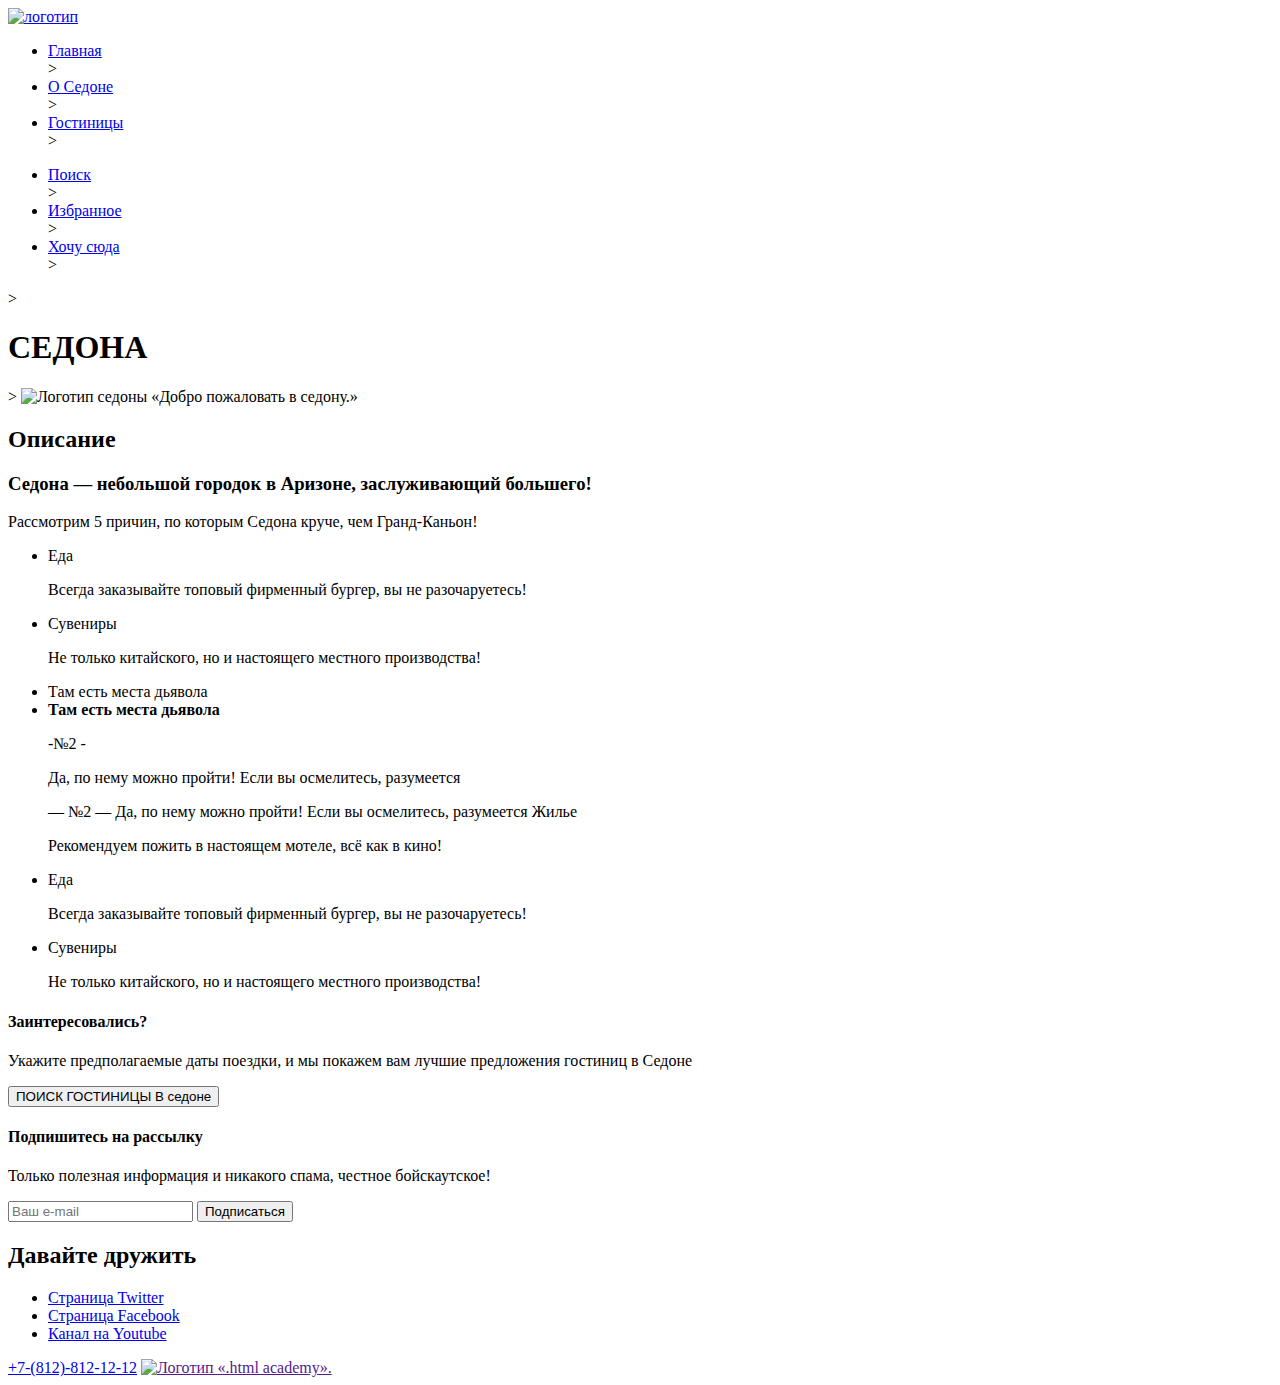
==== index.html @ 368ca67a "Update index.html" ====
<!DOCTYPE html>
<html lang="ru">

<head>
  <meta charset="utf-8">
  <title>HTML Academy: Седона</title>
</head>
<body>
  <header class="page-header">
    <a class="page-title" href="#">
      <img class="page-img" src="#" alt="логотип">
    </a>
    <nav class="navigation">
      <ul class="navigation-list">
        <li class="navigation-item">
          <a class="navigation-link" href="main.html">Главная</a>
        </li>>
        <li class="navigation-item">
          <a class="navigation-link" href="about.html">О Седоне</a>
        </li>>
        <li class="navigation-item">
          <a class="navigation-link" href="hotels.html">Гостиницы</a>
        </li>>
      </ul>
      <ul class="navigation-list navigation-user">
        <li class="navigation-item">
          <a class="navigation-link" href="#">
            <span class="visually-hidden">Поиск</span>
          </a>
        </li>>
        <li class="navigation-item">
          <a class="navigation-link" href="#">
            <span class="visually-hidden">Избранное</span>
            <span class="navigation-counter"></span>
          </a>
        </li>>
        <li class="navigation-item">
          <a class="navigation-link" href="#">Хочу сюда</a>
        </li>>
      </ul>
    </nav>
  </header>>
  <main class="main-index">
    <h1 class=visually-hiden>СЕДОНА</h1>>
    <img class="logo" src="#" alt="Логотип седоны «Добро пожаловать в седону.»">
    <section class="welcome">
      <h2 class="visually-hiden">Описание</h2>
      <h3 class="welcome-title">Седона — небольшой городок в Аризоне,
        заслуживающий большего!</h3>
      <p class="welcome-description">Рассмотрим 5 причин, по которым Седона круче, чем Гранд-Каньон!</p>
    </section>
    <ul class="services-list">
      <li class="services-item">
        <span class="services-name">Еда</span>
        <p class="services-price">Всегда заказывайте
          топовый фирменный бургер, вы не разочаруетесь!</p>
      </li>
      <li class="services-item">
        <span class="services-name">Сувениры</span>
        <p class="services-price">Не только китайского,
          но и настоящего местного производства!</p>
      </li>
      <li class="service-item">Там есть места дьявола
      </li>
      <li class="services-item">
        <div class="service-item-description">
          <b class="services-item-description">Там есть места дьявола</b>
          <p class="service-item-title">-№2 -</p>
          <p class="service-item-title">
            Да, по нему можно пройти! Если вы осмелитесь, разумеется
          </p>
        </div>
        <div class="services-item-image"></div>
        <span class="service-name">— №2 —</span>
        <span class="service-name">Да, по нему можно пройти! Если вы осмелитесь, разумеется
        </span>
        <span class="services-name">Жилье</span>
        <p class="services-price">Рекомендуем пожить
          в настоящем мотеле,
          всё как в кино!</p>
      </li>
      <li class="services-item">
        <span class="services-name">Еда</span>
        <p class="services-price">Всегда заказывайте
          топовый фирменный бургер, вы не разочаруетесь!</p>
      </li>
      <li class="services-item">
        <span class="services-name">Сувениры</span>
        <p class="services-price">Не только китайского,
          но и настоящего местного производства!</p>
      </li>
    </ul>
    <section class="search">
      <h4 class="search-title">Заинтересовались?</h4>
      <p class="search-date">Укажите предполагаемые даты поездки,
        и мы покажем вам лучшие предложения гостиниц в Седоне
        </p>
        <input class="search-button" type="button" value="ПОИСК ГОСТИНИЦЫ В седоне">
    </section>
  </main>
  <footer class="page-footer">
    <section class="mailing">
      <h4 class="mailing-title">Подпишитесь на рассылку</h4>
      <p class="mailing-info">Только полезная информация и никакого спама,
        честное бойскаутское!</p>
        <form class="mailing-subscribe">
          <input class="mailing-input" type="email" name="email" placeholder="Ваш e-mail">
          <input class="mailing-button" type="button" name="subcsribe" value="Подписаться">
        </form>
    </section>
    <section class="footer-social">
      <h2 class="page-footer-title">Давайте дружить</h2>
      <ul class="footer-social-list">
        <li class="footer-social-item">
          <a class="button" href="https://twitter.com/htmlacademy_ru">
            <span class="visually-hidden">Страница Twitter</span>
          </a>
        </li>
        <li class="footer-social-item">
          <a class="button" href="https://www.facebook.com/htmlacademy">
            <span class="visually-hidden">Страница Facebook</span>
          </a>
        </li>
        <li class="footer-social-item">
          <a class="button" href="https://www.youtube.com/c/HTMLAcademyRUS">
            <span class="visually-hidden">Канал на Youtube</span>
          </a>
        </li>
      </ul>
    </section>
    <a class="contacts-phone" href="tel:+7-s(812)-812-12-12">+7-(812)-812-12-12</a>
    <a href=""><img class="footer-contacts-logo" src="" alt="Логотип «.html academy»."></a>
  </footer>

</body>

</html>
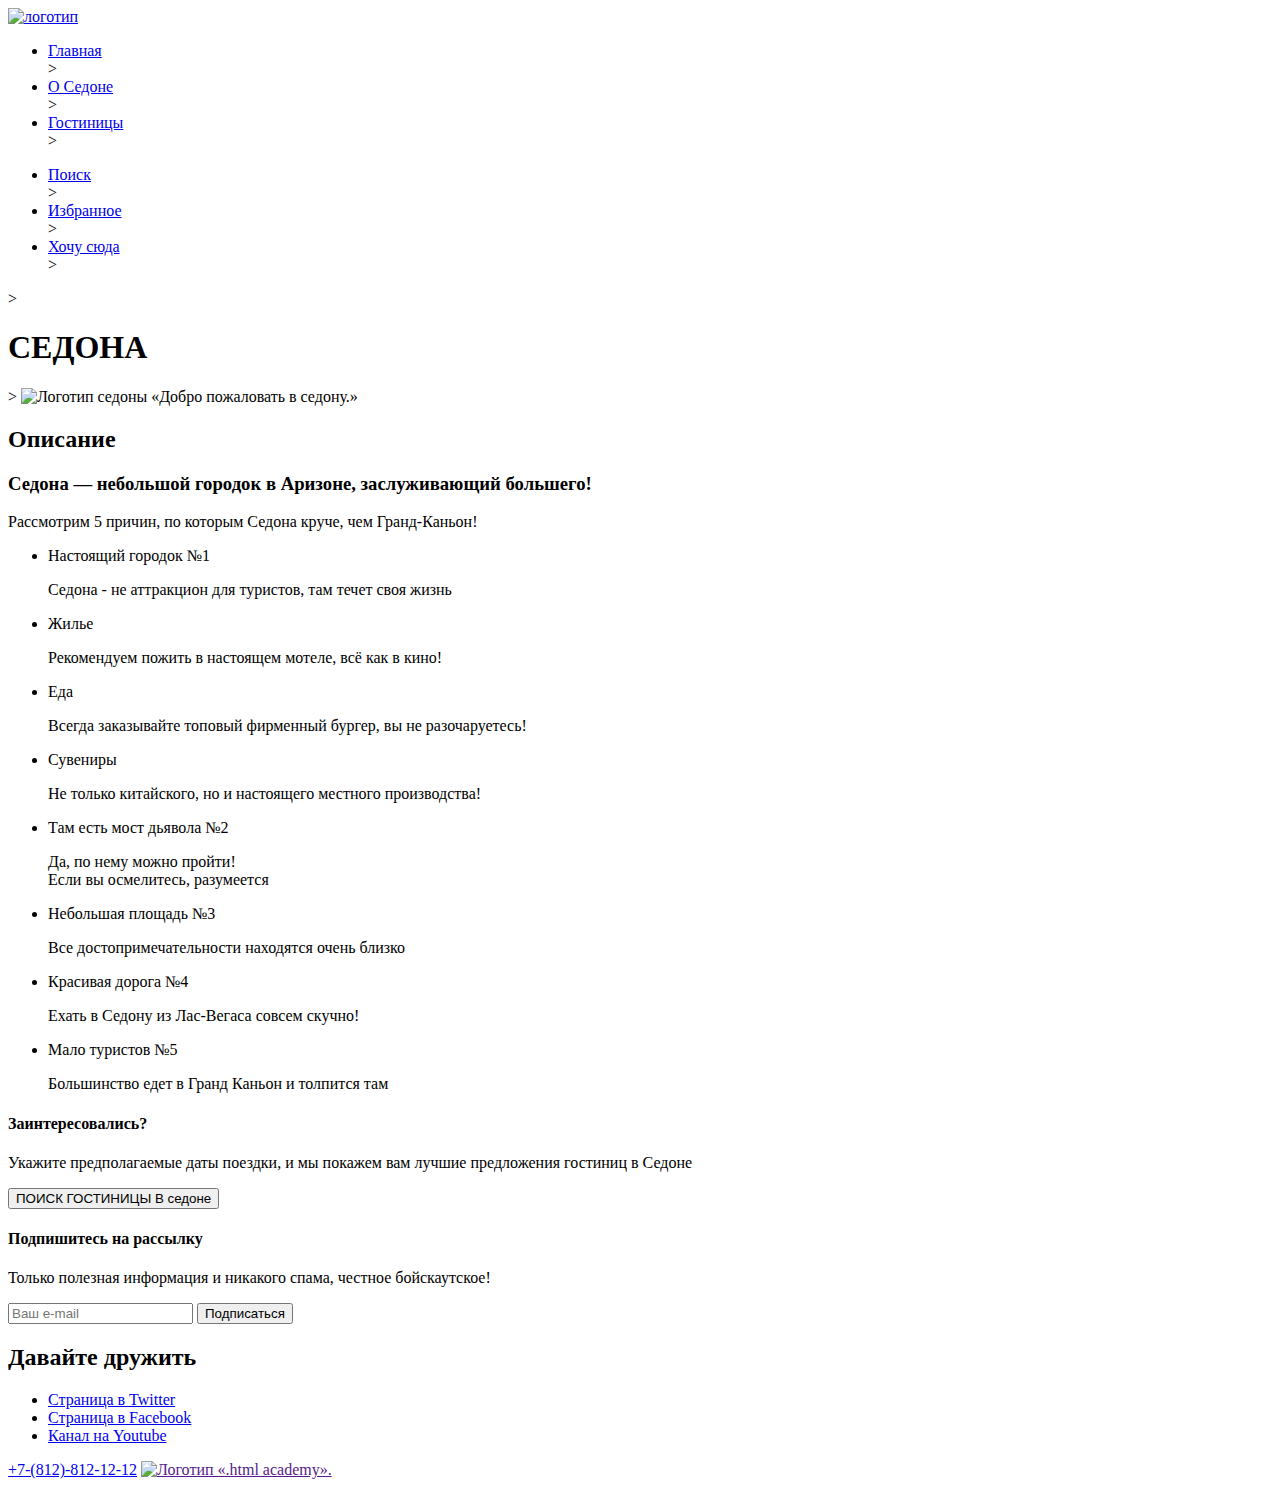
==== commit 9c6f34c9: "Update index.html" ====
--- a/index.html
+++ b/index.html
@@ -5,6 +5,7 @@
   <meta charset="utf-8">
   <title>HTML Academy: Седона</title>
 </head>
+
 <body>
   <header class="page-header">
     <a class="page-title" href="#">
@@ -51,74 +52,100 @@
     </section>
     <ul class="services-list">
       <li class="services-item">
-        <span class="services-name">Еда</span>
-        <p class="services-price">Всегда заказывайте
-          топовый фирменный бургер, вы не разочаруетесь!</p>
+        <!-- контейнер с текстовой информацией -->
+        <div class="services-item-content">
+          <span class="services-item-name">Настоящий городок</span>
+          <span class="services-item-number">№1</span>
+          <p class="services-item-description">
+            Седона - не аттракцион для туристов, там течет своя жизнь
+          </p>
+        </div>
+        <!-- контейнер, где будет картинка бэкграундом через CSS -->
+        <div class="services-item-image"></div>
       </li>
       <li class="services-item">
-        <span class="services-name">Сувениры</span>
-        <p class="services-price">Не только китайского,
-          но и настоящего местного производства!</p>
-      </li>
-      <li class="service-item">Там есть места дьявола
+        <span class="services-item-name">Жилье</span>
+        <p class="services-item-description">
+          Рекомендуем пожить в настоящем мотеле, всё как в кино!
+        </p>
       </li>
       <li class="services-item">
-        <div class="service-item-description">
-          <b class="services-item-description">Там есть места дьявола</b>
-          <p class="service-item-title">-№2 -</p>
-          <p class="service-item-title">
-            Да, по нему можно пройти! Если вы осмелитесь, разумеется
+        <span class="services-item-name">Еда</span>
+        <p class="services-item-description">
+          Всегда заказывайте топовый фирменный бургер, вы не разочаруетесь!
+        </p>
+      </li>
+      <li class="services-item">
+        <span class="services-item-name">Сувениры</span>
+        <p class="services-item-description">
+          Не только китайского, но и настоящего местного производства!
+        </p>
+      </li>
+      <li class="service-item">
+        <!-- контейнер с текстовой информацией -->
+        <div class="services-item-content">
+          <span class="services-item-name">Там есть мост дьявола</span>
+          <span class="services-item-number">№2</span>
+          <p class="services-item-description">
+            Да, по нему можно пройти!
+            <br />
+            Если вы осмелитесь, разумеется
           </p>
         </div>
+        <!-- контейнер, где будет картинка бэкграундом через CSS -->
         <div class="services-item-image"></div>
-        <span class="service-name">— №2 —</span>
-        <span class="service-name">Да, по нему можно пройти! Если вы осмелитесь, разумеется
-        </span>
-        <span class="services-name">Жилье</span>
-        <p class="services-price">Рекомендуем пожить
-          в настоящем мотеле,
-          всё как в кино!</p>
       </li>
       <li class="services-item">
-        <span class="services-name">Еда</span>
-        <p class="services-price">Всегда заказывайте
-          топовый фирменный бургер, вы не разочаруетесь!</p>
+        <span class="services-item-name">Небольшая площадь</span>
+        <span class="services-item-number">№3</span>
+        <p class="services-item-description">
+          Все достопримечательности находятся очень близко
+        </p>
       </li>
       <li class="services-item">
-        <span class="services-name">Сувениры</span>
-        <p class="services-price">Не только китайского,
-          но и настоящего местного производства!</p>
+        <span class="services-item-name">Красивая дорога</span>
+        <span class="services-item-number">№4</span>
+        <p class="services-item-description">
+          Ехать в Седону из Лас-Вегаса совсем скучно!
+        </p>
+      </li>
+      <li class="services-item">
+        <span class="services-item-name">Мало туристов</span>
+        <span class="services-item-number">№5</span>
+        <p class="services-item-description">
+          Большинство едет в Гранд Каньон и толпится там
+        </p>
       </li>
     </ul>
     <section class="search">
       <h4 class="search-title">Заинтересовались?</h4>
-      <p class="search-date">Укажите предполагаемые даты поездки,
+      <p class="search-discription">Укажите предполагаемые даты поездки,
         и мы покажем вам лучшие предложения гостиниц в Седоне
-        </p>
-        <input class="search-button" type="button" value="ПОИСК ГОСТИНИЦЫ В седоне">
+      </p>
+      <input class="search-button" type="button" value="ПОИСК ГОСТИНИЦЫ В седоне">
     </section>
   </main>
   <footer class="page-footer">
     <section class="mailing">
       <h4 class="mailing-title">Подпишитесь на рассылку</h4>
-      <p class="mailing-info">Только полезная информация и никакого спама,
+      <p class="mailing-discription">Только полезная информация и никакого спама,
         честное бойскаутское!</p>
-        <form class="mailing-subscribe">
-          <input class="mailing-input" type="email" name="email" placeholder="Ваш e-mail">
-          <input class="mailing-button" type="button" name="subcsribe" value="Подписаться">
-        </form>
+      <form class="mailing-subscribe">
+        <input class="mailing-input" type="email" name="email" placeholder="Ваш e-mail">
+        <input class="mailing-button" type="button" name="subcsribe" value="Подписаться">
+      </form>
     </section>
     <section class="footer-social">
-      <h2 class="page-footer-title">Давайте дружить</h2>
+      <h2 class="footer-social-title">Давайте дружить</h2>
       <ul class="footer-social-list">
         <li class="footer-social-item">
           <a class="button" href="https://twitter.com/htmlacademy_ru">
-            <span class="visually-hidden">Страница Twitter</span>
+            <span class="visually-hidden">Страница в Twitter</span>
           </a>
         </li>
         <li class="footer-social-item">
           <a class="button" href="https://www.facebook.com/htmlacademy">
-            <span class="visually-hidden">Страница Facebook</span>
+            <span class="visually-hidden">Страница в Facebook</span>
           </a>
         </li>
         <li class="footer-social-item">
@@ -127,9 +154,9 @@
           </a>
         </li>
       </ul>
+      <a class="contacts-phone" href="tel:+7-s(812)-812-12-12">+7-(812)-812-12-12</a>
+    <a href=""><img class="footer-contacts-logo" src="" alt="Логотип «.html academy»."></a>
     </section>
-    <a class="contacts-phone" href="tel:+7-s(812)-812-12-12">+7-(812)-812-12-12</a>
-    <a href=""><img class="footer-contacts-logo" src="" alt="Логотип «.html academy»."></a>
   </footer>
 
 </body>
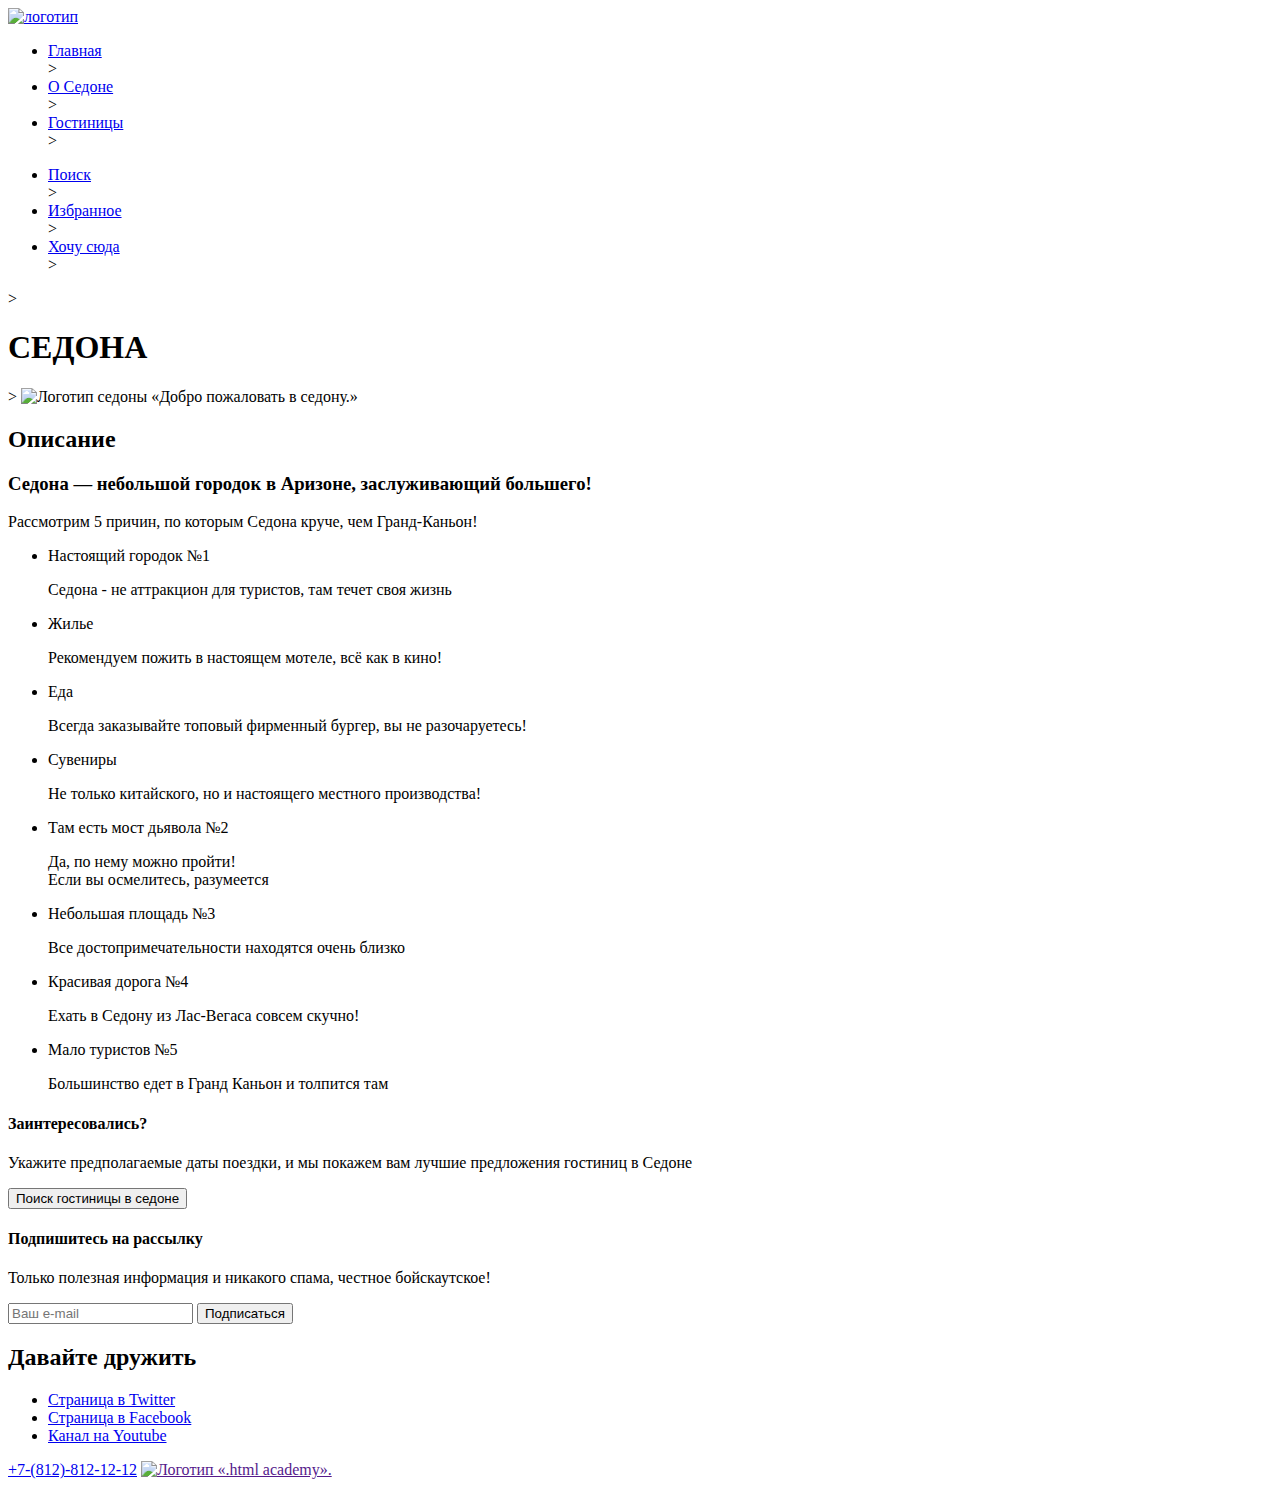
==== commit df9bda1a: "Исправляет крошки" ====
--- a/index.html
+++ b/index.html
@@ -122,7 +122,7 @@
       <p class="search-discription">Укажите предполагаемые даты поездки,
         и мы покажем вам лучшие предложения гостиниц в Седоне
       </p>
-      <input class="search-button" type="button" value="ПОИСК ГОСТИНИЦЫ В седоне">
+      <input class="search-button" type="button" value="Поиск гостиницы в седоне">
     </section>
   </main>
   <footer class="page-footer">
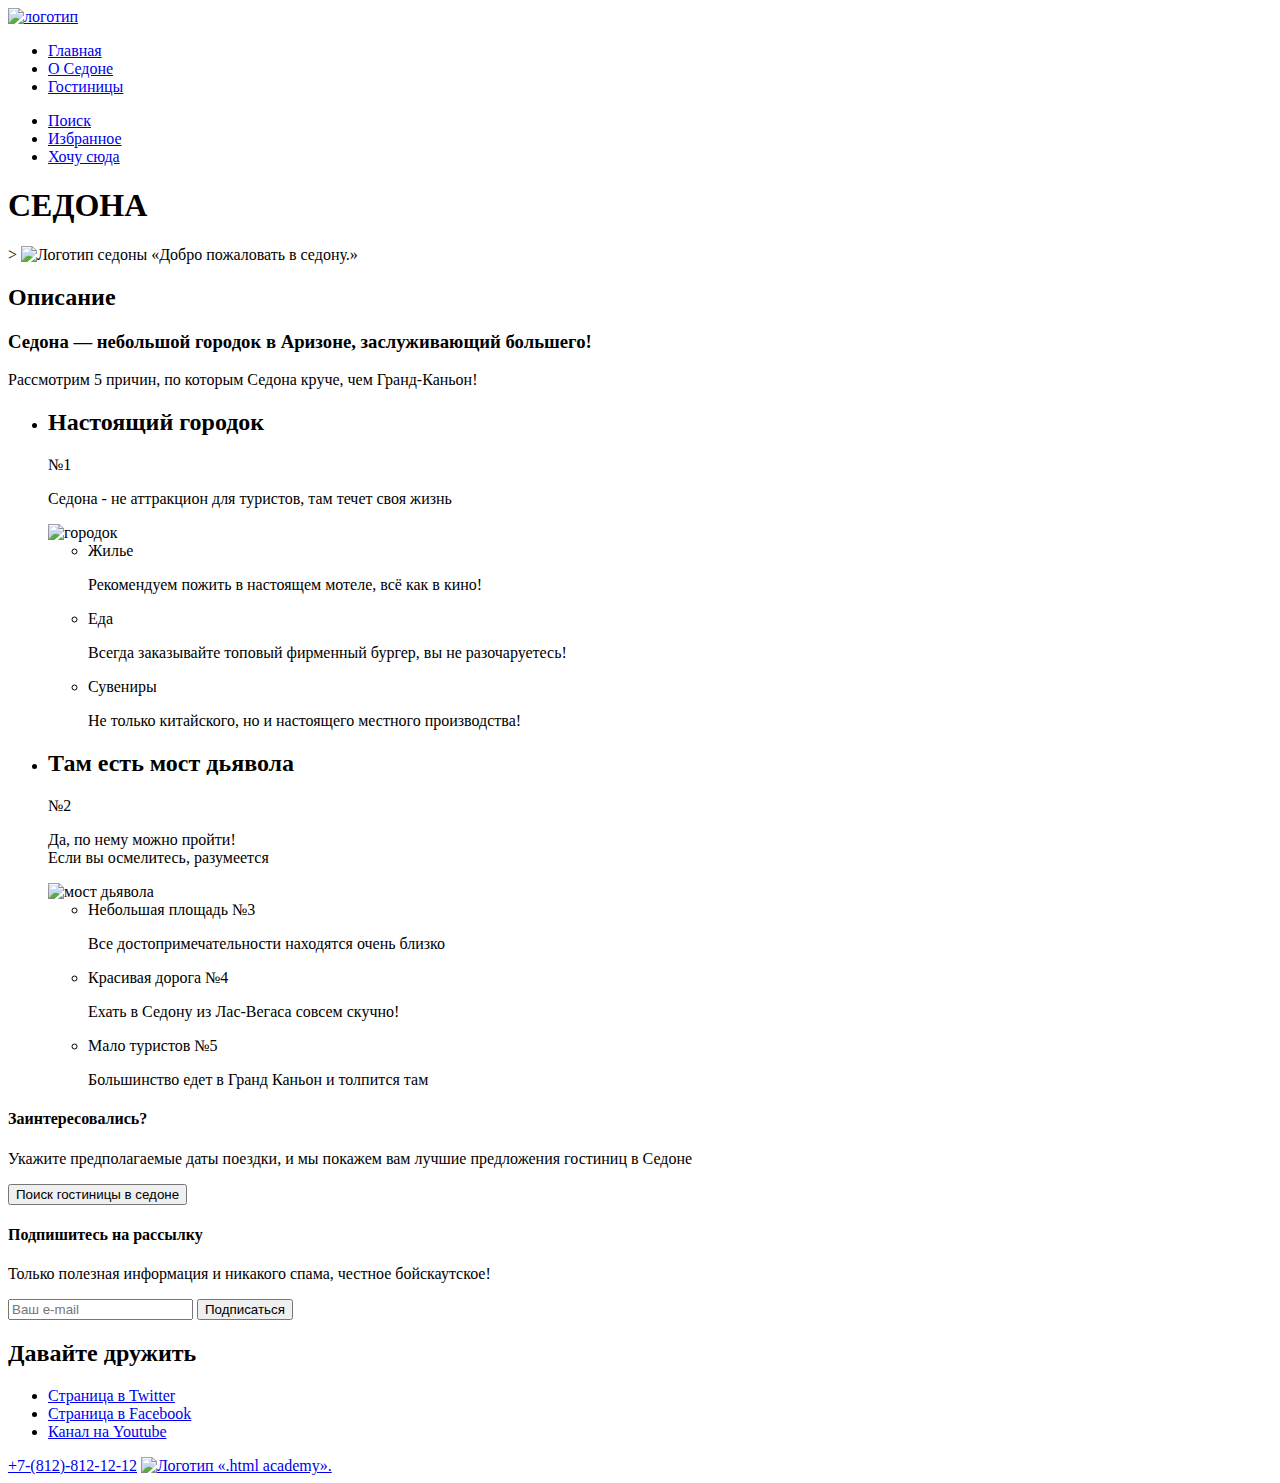
==== commit a56ccde7: "Merge pull request #2 from N04n4m3/master" ====
--- a/index.html
+++ b/index.html
@@ -1,46 +1,44 @@
 <!DOCTYPE html>
 <html lang="ru">
-
 <head>
   <meta charset="utf-8">
   <title>HTML Academy: Седона</title>
 </head>
-
 <body>
   <header class="page-header">
-    <a class="page-title" href="#">
-      <img class="page-img" src="#" alt="логотип">
-    </a>
     <nav class="navigation">
+      <a class="page-logo" href="#">
+        <img class="page-logo-image" src="#" alt="логотип">
+      </a>
       <ul class="navigation-list">
         <li class="navigation-item">
-          <a class="navigation-link" href="main.html">Главная</a>
-        </li>>
+          <a class="navigation-link" href="#">Главная</a>
+        </li>
         <li class="navigation-item">
-          <a class="navigation-link" href="about.html">О Седоне</a>
-        </li>>
+          <a class="navigation-link" href="#">О Седоне</a>
+        </li>
         <li class="navigation-item">
-          <a class="navigation-link" href="hotels.html">Гостиницы</a>
-        </li>>
+          <a class="navigation-link" href="#">Гостиницы</a>
+        </li>
       </ul>
-      <ul class="navigation-list navigation-user">
+      <ul class="navigation-user">
         <li class="navigation-item">
           <a class="navigation-link" href="#">
             <span class="visually-hidden">Поиск</span>
           </a>
-        </li>>
+        </li>
         <li class="navigation-item">
           <a class="navigation-link" href="#">
             <span class="visually-hidden">Избранное</span>
             <span class="navigation-counter"></span>
           </a>
-        </li>>
+        </li>
         <li class="navigation-item">
           <a class="navigation-link" href="#">Хочу сюда</a>
-        </li>>
+        </li>
       </ul>
     </nav>
-  </header>>
+  </header>
   <main class="main-index">
     <h1 class=visually-hiden>СЕДОНА</h1>>
     <img class="logo" src="#" alt="Логотип седоны «Добро пожаловать в седону.»">
@@ -50,71 +48,71 @@
         заслуживающий большего!</h3>
       <p class="welcome-description">Рассмотрим 5 причин, по которым Седона круче, чем Гранд-Каньон!</p>
     </section>
-    <ul class="services-list">
-      <li class="services-item">
-        <!-- контейнер с текстовой информацией -->
-        <div class="services-item-content">
-          <span class="services-item-name">Настоящий городок</span>
-          <span class="services-item-number">№1</span>
-          <p class="services-item-description">
+    <ul class="advantages-list">
+      <li class="advantages-item">
+        <div class="advantages-item-content">
+          <h2 class="advantages-item-name">Настоящий городок</h2>
+          <span class="advantages-item-number">№1</span>
+          <p class="advantages-item-description">
             Седона - не аттракцион для туристов, там течет своя жизнь
           </p>
+          <img class="advantages-image" src="#" alt="городок">
         </div>
-        <!-- контейнер, где будет картинка бэкграундом через CSS -->
-        <div class="services-item-image"></div>
+        <ul class="services-list">
+          <li class="services-item">
+            <span class="services-item-name">Жилье</span>
+            <p class="services-item-description">
+              Рекомендуем пожить в настоящем мотеле, всё как в кино!
+            </p>
+          </li>
+          <li class="services-item">
+            <span class="services-item-name">Еда</span>
+            <p class="services-item-description">
+              Всегда заказывайте топовый фирменный бургер, вы не разочаруетесь!
+            </p>
+          </li>
+          <li class="services-item">
+            <span class="services-item-name">Сувениры</span>
+            <p class="services-item-description">
+              Не только китайского, но и настоящего местного производства!
+            </p>
+          </li>
+        </ul>
       </li>
-      <li class="services-item">
-        <span class="services-item-name">Жилье</span>
-        <p class="services-item-description">
-          Рекомендуем пожить в настоящем мотеле, всё как в кино!
-        </p>
-      </li>
-      <li class="services-item">
-        <span class="services-item-name">Еда</span>
-        <p class="services-item-description">
-          Всегда заказывайте топовый фирменный бургер, вы не разочаруетесь!
-        </p>
-      </li>
-      <li class="services-item">
-        <span class="services-item-name">Сувениры</span>
-        <p class="services-item-description">
-          Не только китайского, но и настоящего местного производства!
-        </p>
-      </li>
-      <li class="service-item">
-        <!-- контейнер с текстовой информацией -->
-        <div class="services-item-content">
-          <span class="services-item-name">Там есть мост дьявола</span>
-          <span class="services-item-number">№2</span>
-          <p class="services-item-description">
+      <li class="advantages-item">
+        <div class="advantages-item-content">
+          <h2 class="advantages-item-name">Там есть мост дьявола</h2>
+          <span class="advantages-item-number">№2</span>
+          <p class="advantages-item-description">
             Да, по нему можно пройти!
             <br />
             Если вы осмелитесь, разумеется
           </p>
+          <img class="advantages-image" src="#" alt="мост дьявола">
         </div>
-        <!-- контейнер, где будет картинка бэкграундом через CSS -->
-        <div class="services-item-image"></div>
-      </li>
-      <li class="services-item">
-        <span class="services-item-name">Небольшая площадь</span>
-        <span class="services-item-number">№3</span>
-        <p class="services-item-description">
-          Все достопримечательности находятся очень близко
-        </p>
-      </li>
-      <li class="services-item">
-        <span class="services-item-name">Красивая дорога</span>
-        <span class="services-item-number">№4</span>
-        <p class="services-item-description">
-          Ехать в Седону из Лас-Вегаса совсем скучно!
-        </p>
-      </li>
-      <li class="services-item">
-        <span class="services-item-name">Мало туристов</span>
-        <span class="services-item-number">№5</span>
-        <p class="services-item-description">
-          Большинство едет в Гранд Каньон и толпится там
-        </p>
+        <ul class="services-list">
+          <li class="services-item">
+            <span class="services-item-name">Небольшая площадь</span>
+            <span class="services-item-number">№3</span>
+            <p class="services-item-description">
+              Все достопримечательности находятся очень близко
+            </p>
+          </li>
+          <li class="services-item">
+            <span class="services-item-name">Красивая дорога</span>
+            <span class="services-item-number">№4</span>
+            <p class="services-item-description">
+              Ехать в Седону из Лас-Вегаса совсем скучно!
+            </p>
+          </li>
+          <li class="services-item">
+            <span class="services-item-name">Мало туристов</span>
+            <span class="services-item-number">№5</span>
+            <p class="services-item-description">
+              Большинство едет в Гранд Каньон и толпится там
+            </p>
+          </li>
+        </ul>
       </li>
     </ul>
     <section class="search">
@@ -122,17 +120,17 @@
       <p class="search-discription">Укажите предполагаемые даты поездки,
         и мы покажем вам лучшие предложения гостиниц в Седоне
       </p>
-      <input class="search-button" type="button" value="Поиск гостиницы в седоне">
+      <button class="search-button">Поиск гостиницы в седоне</button>
     </section>
   </main>
   <footer class="page-footer">
-    <section class="mailing">
-      <h4 class="mailing-title">Подпишитесь на рассылку</h4>
-      <p class="mailing-discription">Только полезная информация и никакого спама,
+    <section class="subscribe">
+      <h4 class="subscribe-title">Подпишитесь на рассылку</h4>
+      <p class="subscribe-discription">Только полезная информация и никакого спама,
         честное бойскаутское!</p>
-      <form class="mailing-subscribe">
-        <input class="mailing-input" type="email" name="email" placeholder="Ваш e-mail">
-        <input class="mailing-button" type="button" name="subcsribe" value="Подписаться">
+      <form class="subscribe-form">
+        <input class="subscribe-email" type="email" name="email" placeholder="Ваш e-mail">
+        <button class="subscribe-button">Подписаться</button>
       </form>
     </section>
     <section class="footer-social">
@@ -154,11 +152,10 @@
           </a>
         </li>
       </ul>
-      <a class="contacts-phone" href="tel:+7-s(812)-812-12-12">+7-(812)-812-12-12</a>
-    <a href=""><img class="footer-contacts-logo" src="" alt="Логотип «.html academy»."></a>
+      <a class="contacts-phone" href="tel:+78128121212">+7-(812)-812-12-12</a>
+      <a class="footer-social-logo" href="#"><img class="footer-social-logo-image" src="#"
+          alt="Логотип «.html academy»."></a>
     </section>
   </footer>
-
 </body>
-
 </html>
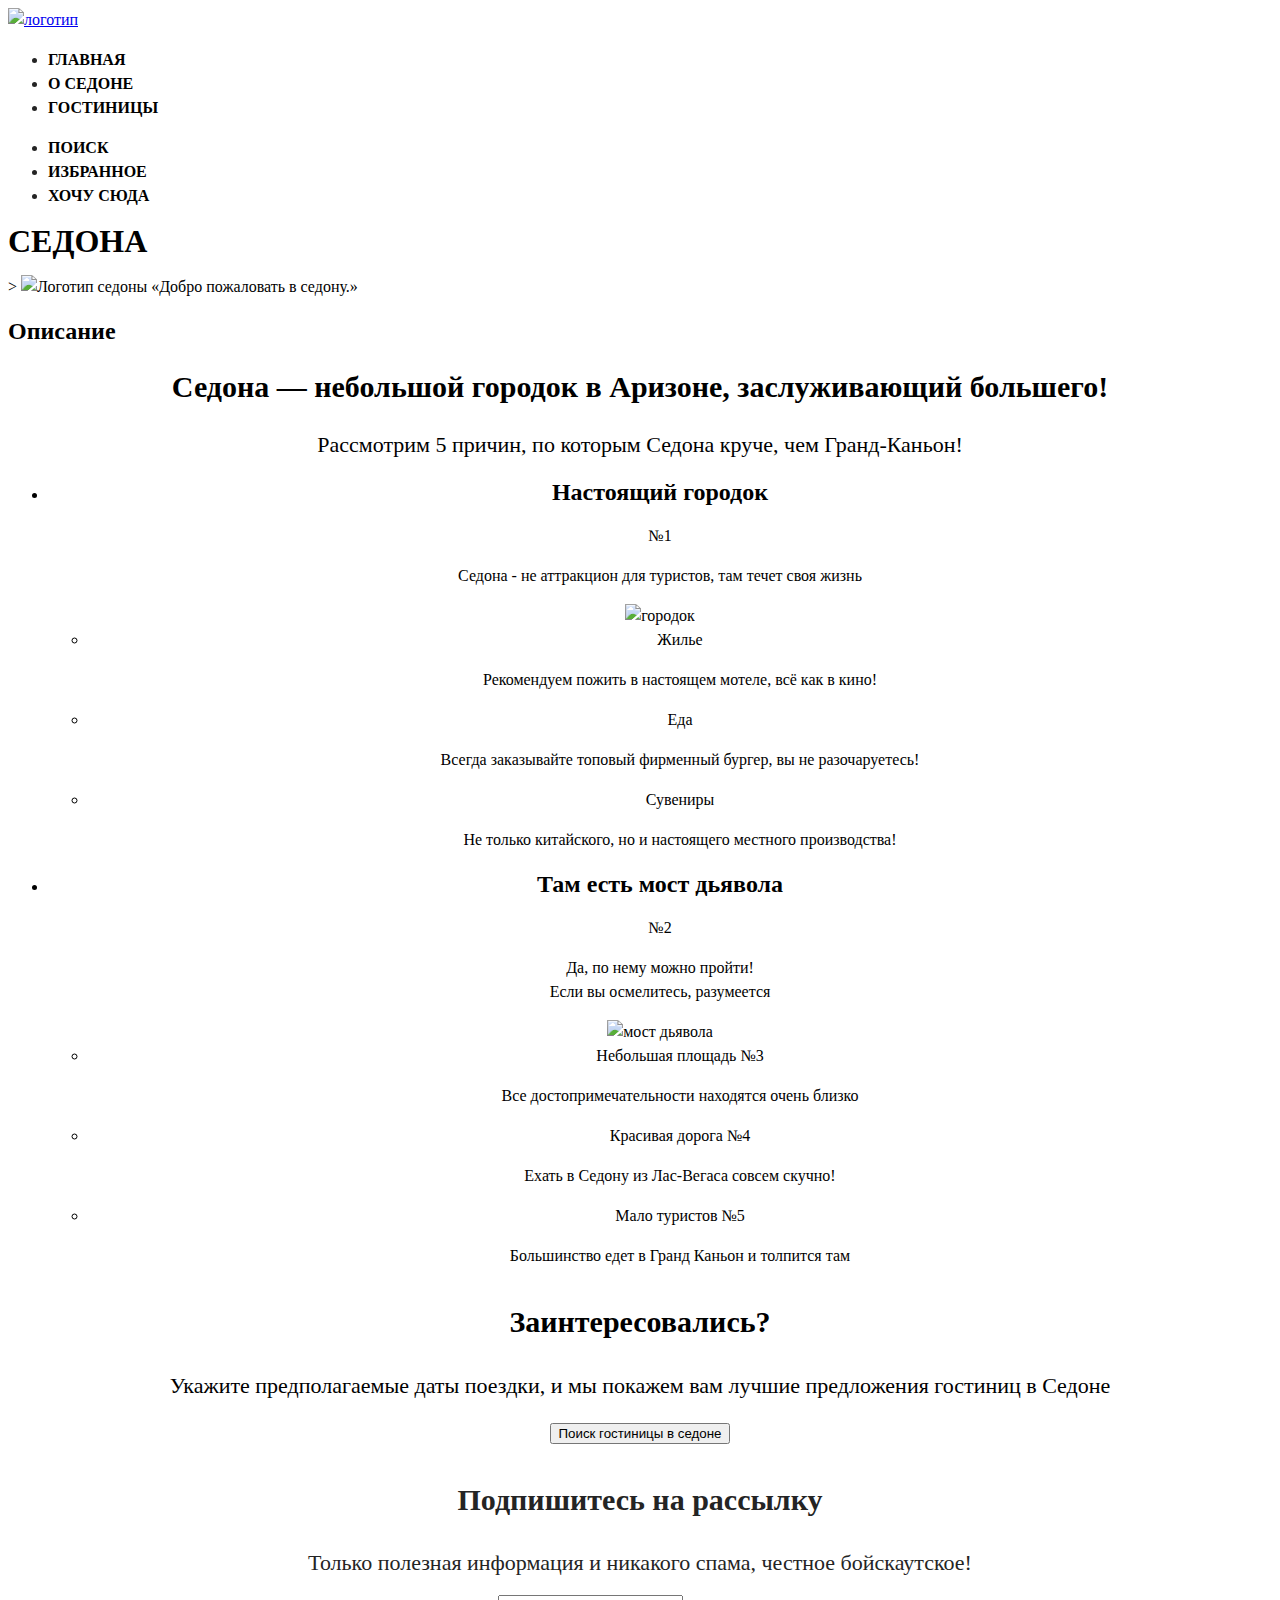
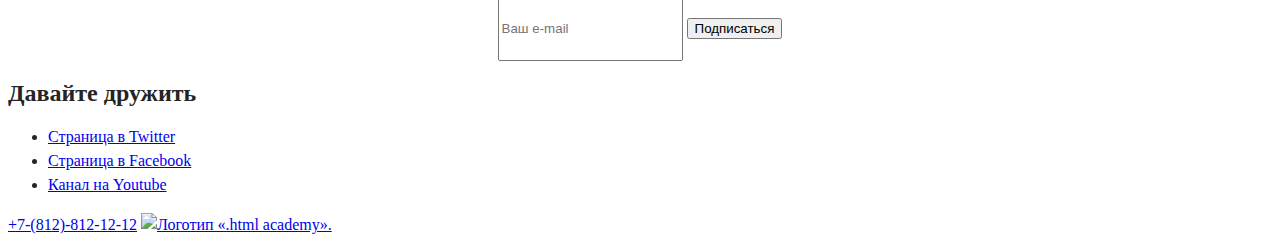
==== commit 0f0dda9a: "Добавляет css" ====
--- a/index.html
+++ b/index.html
@@ -3,12 +3,13 @@
 <head>
   <meta charset="utf-8">
   <title>HTML Academy: Седона</title>
+  <link rel="stylesheet" href="styles/styles.css">
 </head>
 <body>
   <header class="page-header">
     <nav class="navigation">
       <a class="page-logo" href="#">
-        <img class="page-logo-image" src="#" alt="логотип">
+        <img class="page-logo-image" src="images/logo.svg" alt="логотип" width="139" height="70">
       </a>
       <ul class="navigation-list">
         <li class="navigation-item">
@@ -120,7 +121,9 @@
       <p class="search-discription">Укажите предполагаемые даты поездки,
         и мы покажем вам лучшие предложения гостиниц в Седоне
       </p>
+      <div class="search-button-div">
       <button class="search-button">Поиск гостиницы в седоне</button>
+    </div>
     </section>
   </main>
   <footer class="page-footer">
--- a/styles/styles.css
+++ b/styles/styles.css
@@ -0,0 +1,169 @@
+@font-face {
+    font-family: "PT Sans";
+    font-style: normal;
+    font-weight: 400;
+    src: url("/fonts/ptsans-400.woff2") format("woff2");
+    
+    font-display: swap;
+    
+  }
+
+  @font-face {
+    font-family: "PT Sans";
+    font-style: normal;
+    font-weight: 700;
+    src: url("/fonts/ptsans-700.woff2") format("woff2");
+    
+    font-display: swap;
+    
+  }
+
+  @font-face {
+    font-family: "PT Sans";
+    font-style: italic;
+    font-weight: 400;
+    src: url("/fonts/ptsans-400-italic.woff2") format("woff2");
+    
+    font-display: swap;
+    
+  }
+
+  @font-face {
+    font-family: "PT Sans";
+    font-style: italic;
+    font-weight: 700;
+    src: url("/fonts/ptsans-700-italic.woff2") format("woff2");
+    
+    font-display: swap;
+    
+  }
+
+ body {
+    font-family: "PT Sans" sans-serif;
+
+
+    font-size:16px;
+    line-height:24px;
+    color:#242424;
+    background-color:#FFFFFF;
+
+  }
+.page-header {
+    color:#242424;
+    background: #FFFFFF;
+}
+
+.navigation-link {
+    font-family:"PT Sans" sans-serif;
+    line-height:24px;
+    color:inherit;
+    font-weight: 700;
+    text-align: center;
+    color: #000000;
+    background-color: #FFFFFF;
+    text-decoration: none;
+    text-transform: uppercase; 
+}
+.welcome-title {
+  font-family:"PT Sans" sans-serif;
+    font-size:30px;
+    line-height:36px;
+    line-height:93%;
+    color:inherit;
+    font-weight: 700;
+    text-align: center;
+    color: #000000;
+    background-color: #FFFFFF;
+    text-decoration: none;
+    vertical-align: top;
+
+}
+.welcome-description {
+  font-family:PT Sans;
+  font-style:regular;
+  font-size:22px;
+  line-height:36px;
+  line-height:126%;
+  text-align:center;
+  vertical-align:top;
+}
+
+.main-index {
+    color: #000000;
+    background-color: #ffffff;
+    background-image: url("images/index-bg.jpg");
+    background-size: 100% auto;
+    background-repeat: no-repeat;
+  }
+.search-title {
+font-family:PT Sans;
+font-style:Bold;
+font-size:30px;
+line-height:36px;
+line-height:93%;
+text-align:Center;
+vertical-align:Top;
+}
+.search-discription {
+font-family:PT Sans;
+font-style:regular;
+font-size:22px;
+line-height:26px;
+line-height:91%;
+text-align:Center;
+vertical-align:top;
+}
+.search-button-div {
+font-family:PT Sans;
+font-style:bold;
+font-size:20px;
+line-height:36px;
+line-height:139%;
+text-align:center;
+vertical-align:top;
+}
+
+.subscribe-title {
+font-family:PT Sans;
+font-style:Bold;
+font-size:30px;
+line-height:36px;
+line-height:93%;
+text-align:center;
+vertical-align:top;
+}
+
+.subscribe-discription {
+font-family:PT Sans;
+font-style:regular;
+font-size:22px;
+line-height:26px;
+line-height:91%;
+text-align:center;
+vertical-align:top;
+}
+
+.subscribe-form {
+text-align:center;
+}
+.subscribe-email {
+height: 60px;
+left: 840px;
+right: -160px;
+bottom: 214px;
+
+}
+  
+/* List */
+.advantages-list {
+    text-align: center;
+  }
+  
+  /* Title */
+  .advantages-title {
+    font-family: "PT Sans" sans-serif;
+    font-size: 24px;
+    line-height: 28px;
+    text-transform: uppercase;
+  }
+  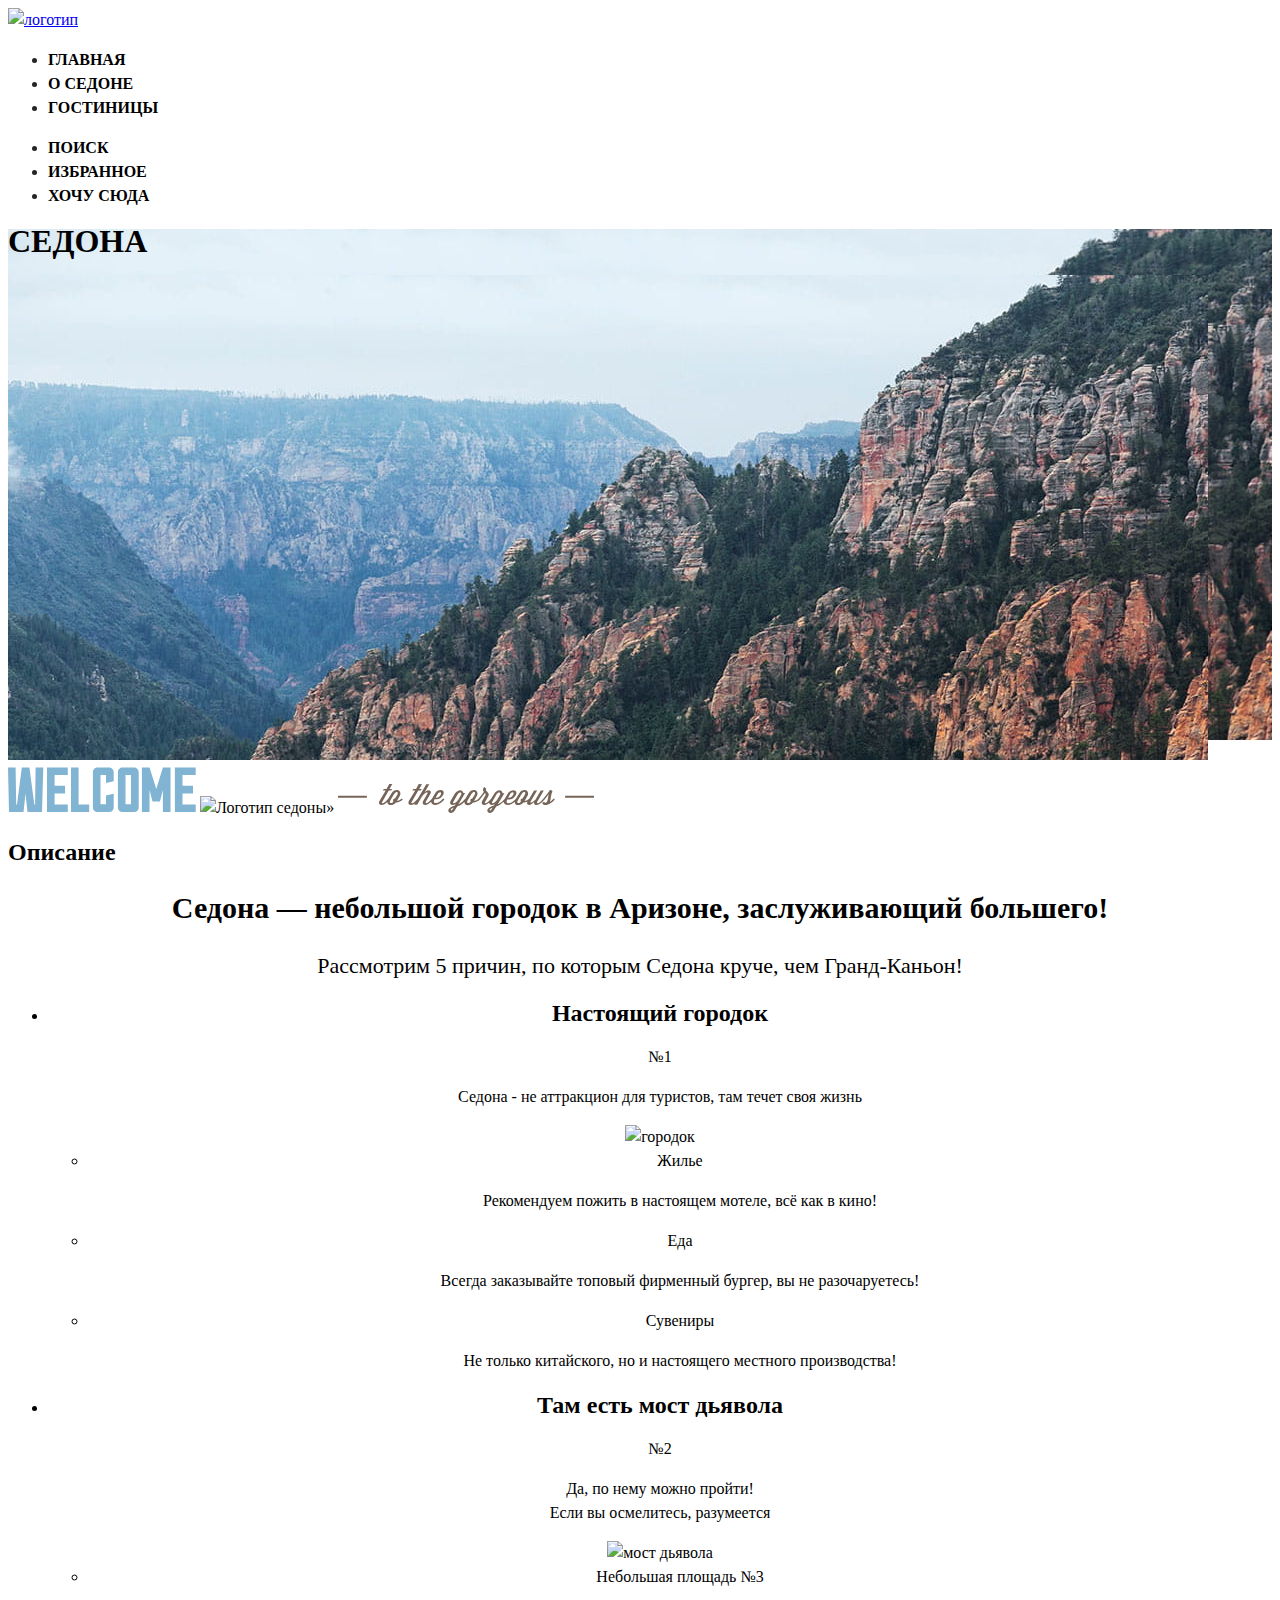
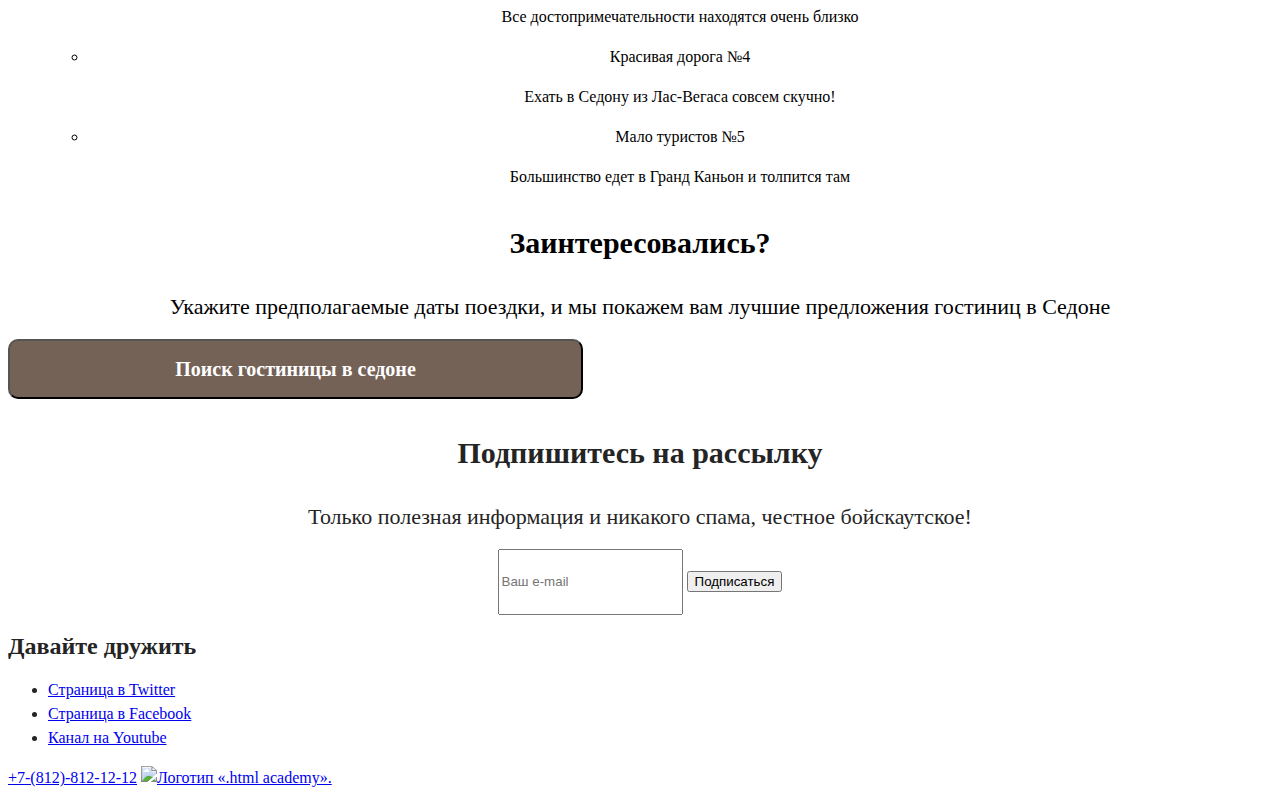
==== commit 95c0eb74: "Исправляет" ====
--- a/index.html
+++ b/index.html
@@ -41,8 +41,11 @@
     </nav>
   </header>
   <main class="main-index">
-    <h1 class=visually-hiden>СЕДОНА</h1>>
-    <img class="logo" src="#" alt="Логотип седоны «Добро пожаловать в седону.»">
+    <h1 class=visually-hiden>СЕДОНА</h1>
+    <img class="index.background" src="images/index-background.jpg" alt="Задний фон">
+    <img class="logo" src="images/Vector.svg" alt="Логотип седоны «Добро пожаловать в седону.»" width="188" height="46">
+    <img class="sedona" src="images/Sedona.svg" alt="Логотип седоны»" width="457" height="213">
+    <img class="2 vector" src="images/Vector2.svg" alt="Логотип седоны добро»" width="256" height="29">
     <section class="welcome">
       <h2 class="visually-hiden">Описание</h2>
       <h3 class="welcome-title">Седона — небольшой городок в Аризоне,
@@ -121,9 +124,7 @@
       <p class="search-discription">Укажите предполагаемые даты поездки,
         и мы покажем вам лучшие предложения гостиниц в Седоне
       </p>
-      <div class="search-button-div">
       <button class="search-button">Поиск гостиницы в седоне</button>
-    </div>
     </section>
   </main>
   <footer class="page-footer">
--- a/styles/styles.css
+++ b/styles/styles.css
@@ -89,12 +89,13 @@
 }
 
 .main-index {
-    color: #000000;
-    background-color: #ffffff;
-    background-image: url("images/index-bg.jpg");
-    background-size: 100% auto;
-    background-repeat: no-repeat;
+  color: #000000;
+  background-color: #ffffff;
+  background-image: url("/images/index-background.jpg");
+  background-size: 100% auto;
+  background-repeat: no-repeat;
   }
+
 .search-title {
 font-family:PT Sans;
 font-style:Bold;
@@ -113,15 +114,24 @@
 text-align:Center;
 vertical-align:top;
 }
-.search-button-div {
-font-family:PT Sans;
-font-style:bold;
-font-size:20px;
-line-height:36px;
-line-height:139%;
+.search-button {
+font-family: 'PT Sans';
+font-style: normal;
+font-weight: 700;
+font-size: 20px;
+line-height: 36px;
 text-align:center;
+color:#FFFFFF;
 vertical-align:top;
+
+width: 575px;
+height: 60px;
+left: 904px;
+top: 145px;
+background:#756257 ;
+border-radius: 10px;
 }
+
 
 .subscribe-title {
 font-family:PT Sans;
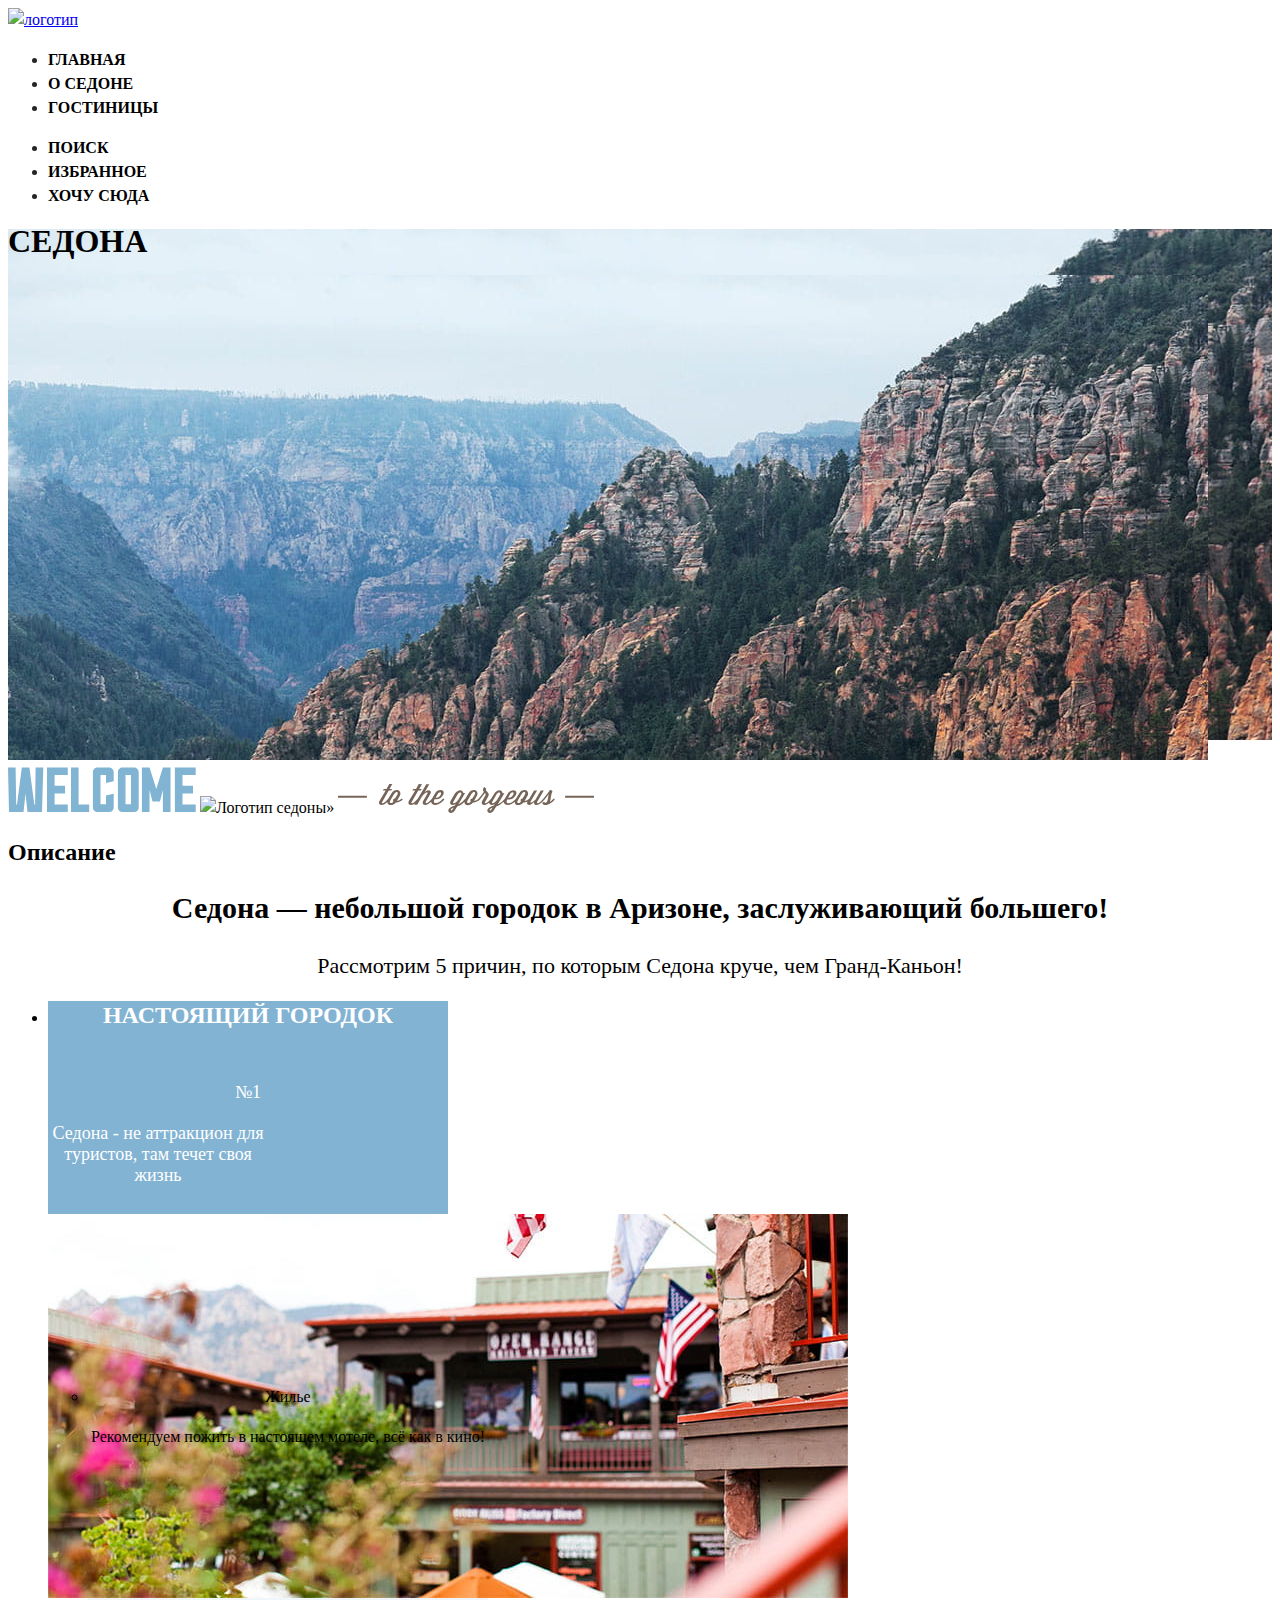
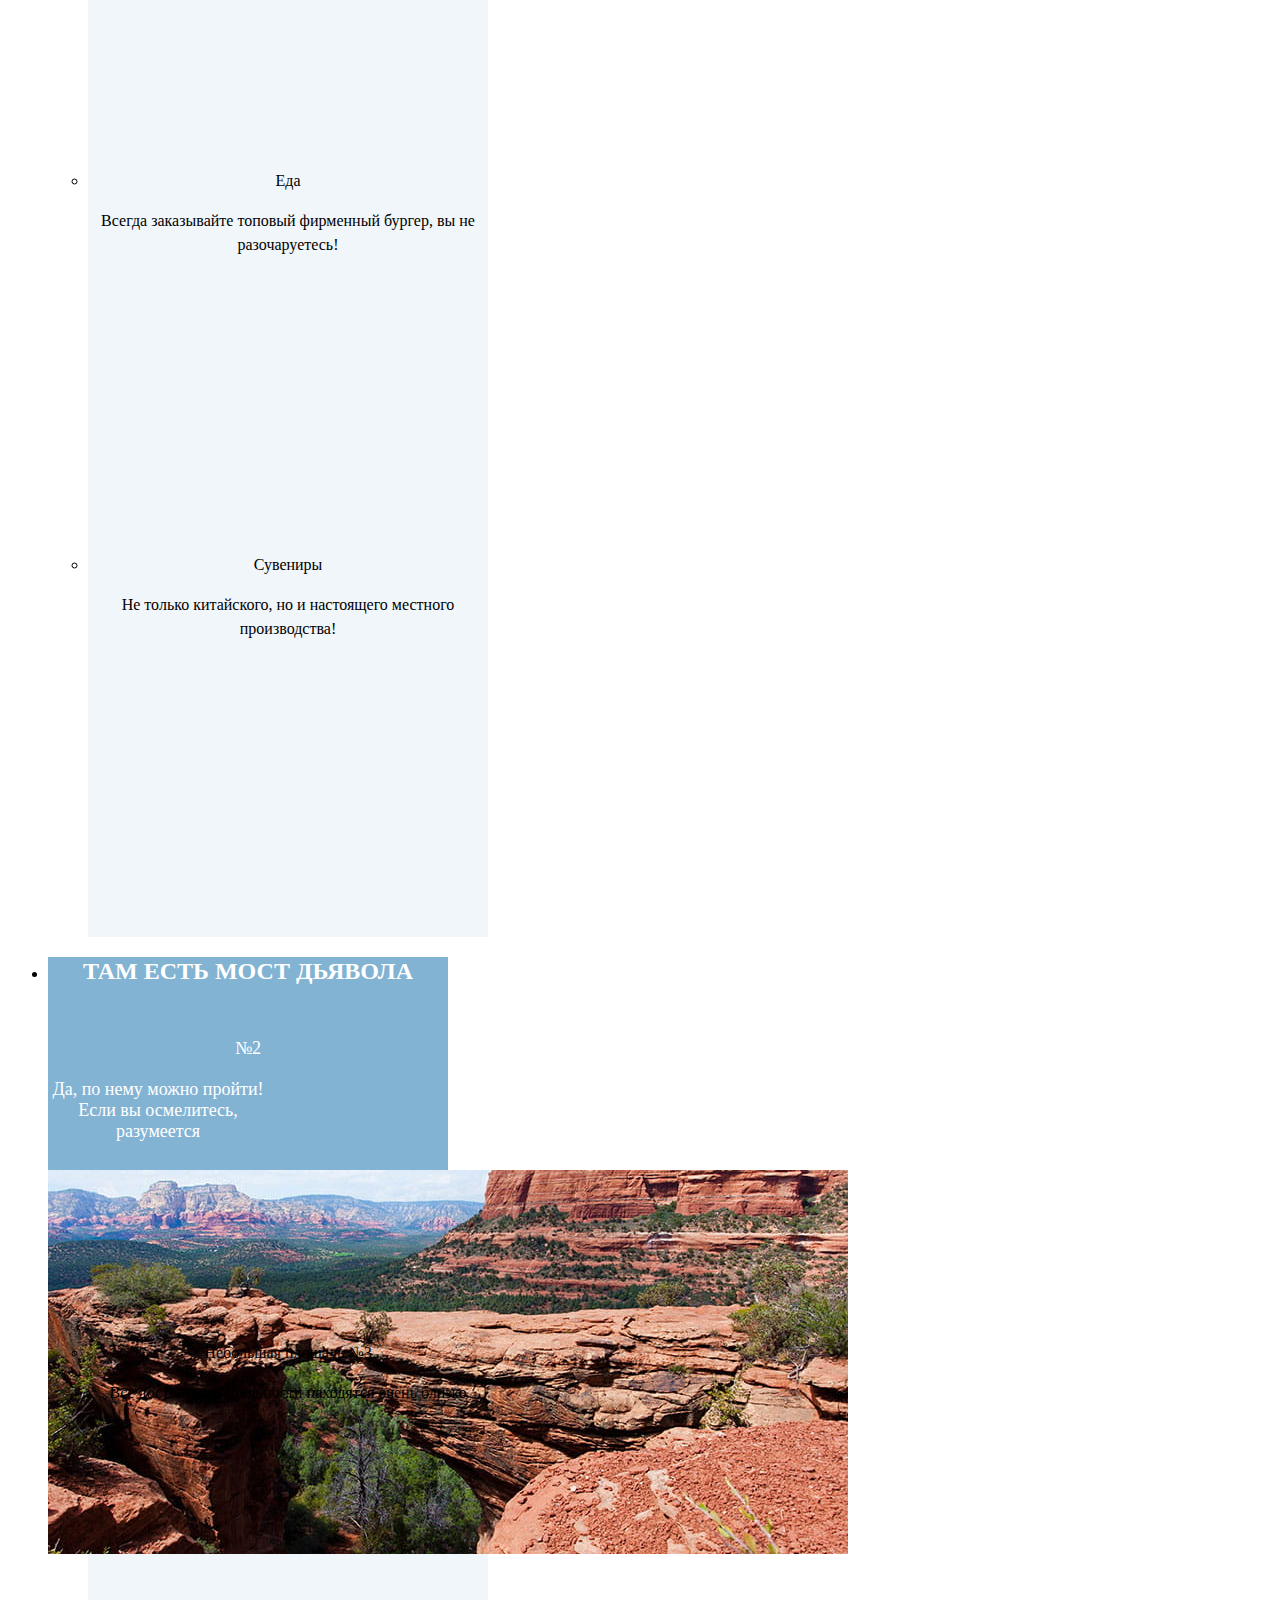
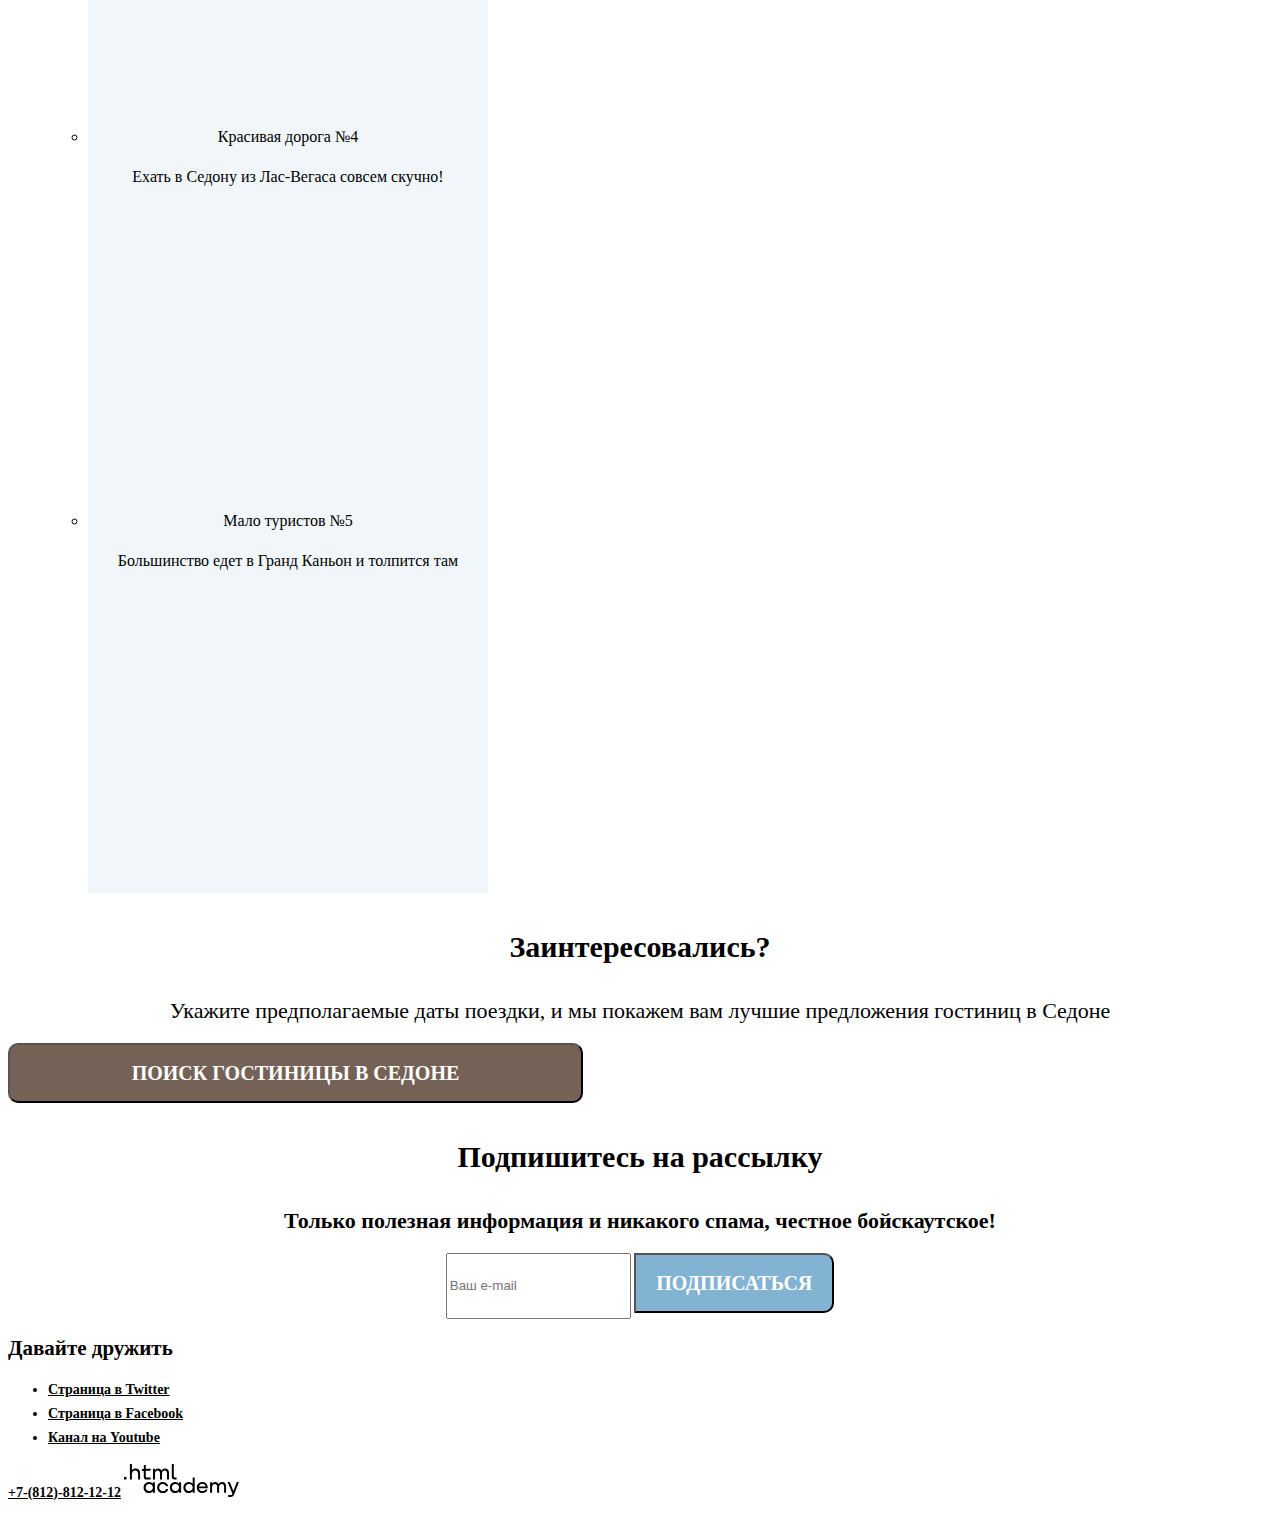
==== commit 7df4ecfb: "Исправляет" ====
--- a/index.html
+++ b/index.html
@@ -60,7 +60,7 @@
           <p class="advantages-item-description">
             Седона - не аттракцион для туристов, там течет своя жизнь
           </p>
-          <img class="advantages-image" src="#" alt="городок">
+          <img class="advantages-image" src="images/photo-1.jpg" alt="городок">
         </div>
         <ul class="services-list">
           <li class="services-item">
@@ -92,7 +92,7 @@
             <br />
             Если вы осмелитесь, разумеется
           </p>
-          <img class="advantages-image" src="#" alt="мост дьявола">
+          <img class="advantages-image" src="images/photo-2.jpg" alt="мост дьявола">
         </div>
         <ul class="services-list">
           <li class="services-item">
@@ -157,7 +157,7 @@
         </li>
       </ul>
       <a class="contacts-phone" href="tel:+78128121212">+7-(812)-812-12-12</a>
-      <a class="footer-social-logo" href="#"><img class="footer-social-logo-image" src="#"
+      <a class="footer-social-logo" href="#"><img class="footer-social-logo-image" src="images/logo-footer.svg"
           alt="Логотип «.html academy»."></a>
     </section>
   </footer>
--- a/styles/styles.css
+++ b/styles/styles.css
@@ -1,100 +1,170 @@
 @font-face {
-    font-family: "PT Sans";
-    font-style: normal;
-    font-weight: 400;
-    src: url("/fonts/ptsans-400.woff2") format("woff2");
+font-family: "PT Sans";
+font-style: normal;
+font-weight: 400;
+src: url("/fonts/ptsans-400.woff2") format("woff2"); 
+font-display: swap;
     
-    font-display: swap;
+  }
+
+@font-face {
+font-family: "PT Sans";
+font-style: normal;
+font-weight: 700;
+src: url("/fonts/ptsans-700.woff2") format("woff2");
+font-display: swap;
+  }
+
+@font-face {
+font-family: "PT Sans";
+font-style: italic;
+font-weight: 400;
+src: url("/fonts/ptsans-400-italic.woff2") format("woff2");
+font-display: swap; 
+}
+@font-face {
+font-family: "PT Sans";
+font-style: italic;
+font-weight: 700;
+src: url("/fonts/ptsans-700-italic.woff2") format("woff2");
+font-display: swap;
     
-  }
-
-  @font-face {
-    font-family: "PT Sans";
-    font-style: normal;
-    font-weight: 700;
-    src: url("/fonts/ptsans-700.woff2") format("woff2");
-    
-    font-display: swap;
-    
-  }
-
-  @font-face {
-    font-family: "PT Sans";
-    font-style: italic;
-    font-weight: 400;
-    src: url("/fonts/ptsans-400-italic.woff2") format("woff2");
-    
-    font-display: swap;
-    
-  }
-
-  @font-face {
-    font-family: "PT Sans";
-    font-style: italic;
-    font-weight: 700;
-    src: url("/fonts/ptsans-700-italic.woff2") format("woff2");
-    
-    font-display: swap;
-    
-  }
+}
 
  body {
-    font-family: "PT Sans" sans-serif;
-
-
-    font-size:16px;
-    line-height:24px;
-    color:#242424;
-    background-color:#FFFFFF;
-
-  }
+font-family: "PT Sans" sans-serif;
+font-size:16px;
+line-height:24px;
+color:#242424;
+background-color:#FFFFFF;
+
+}
 .page-header {
-    color:#242424;
-    background: #FFFFFF;
+color:#242424;
+background: #FFFFFF;
 }
 
 .navigation-link {
-    font-family:"PT Sans" sans-serif;
-    line-height:24px;
-    color:inherit;
-    font-weight: 700;
-    text-align: center;
-    color: #000000;
-    background-color: #FFFFFF;
-    text-decoration: none;
-    text-transform: uppercase; 
+font-family:"PT Sans" sans-serif;
+line-height:24px;
+color:inherit;
+font-weight: 700;
+text-align: center;
+color: #000000;
+background-color: #FFFFFF;
+text-decoration: none;
+text-transform: uppercase; 
 }
 .welcome-title {
-  font-family:"PT Sans" sans-serif;
-    font-size:30px;
-    line-height:36px;
-    line-height:93%;
-    color:inherit;
-    font-weight: 700;
-    text-align: center;
-    color: #000000;
-    background-color: #FFFFFF;
-    text-decoration: none;
-    vertical-align: top;
+font-family:"PT Sans" sans-serif;
+font-size:30px;
+line-height:36px;
+line-height:93%;
+color:inherit;
+font-weight: 700;
+text-align: center;
+color: #000000;
+background-color: #FFFFFF;
+text-decoration: none;
+vertical-align: top;
 
 }
 .welcome-description {
-  font-family:PT Sans;
-  font-style:regular;
-  font-size:22px;
-  line-height:36px;
-  line-height:126%;
-  text-align:center;
-  vertical-align:top;
+font-family:PT Sans;
+font-style:regular;
+font-size:22px;
+line-height:36px;
+line-height:126%;
+text-align:center;
+vertical-align:top;
 }
 
 .main-index {
-  color: #000000;
-  background-color: #ffffff;
-  background-image: url("/images/index-background.jpg");
-  background-size: 100% auto;
-  background-repeat: no-repeat;
-  }
+color: #000000;
+background-color: #ffffff;
+background-image: url("/images/index-background.jpg");
+background-size: 100% auto;
+background-repeat: no-repeat;
+  }
+
+.advantages-item-content {
+width: 400px;
+height: 384px;
+left: 40px;
+top: 832px;
+background-color: #83B3D3;
+}
+
+.advantages-item-name {
+width: 400px;
+height: 60px;
+left: 40px;
+top: 930px;
+
+font-family: 'PT Sans';
+font-style: normal;
+font-weight: 700;
+font-size: 24px;
+line-height: 28px;
+color:#FFFFFF;
+
+
+text-align: center;
+text-transform: uppercase;
+}
+
+.advantages-item-number {
+width: 250px;
+height: 25px;
+left: 115px;
+top: 1015px;
+
+font-family: 'PT Sans';
+font-style: normal;
+font-weight: 400;
+font-size: 18px;
+line-height: 21px;
+
+text-align: center;
+text-transform: uppercase;
+
+
+color: #FFFFFF;
+}
+
+.advantages-item-description {
+width: 220px;
+height: 73px;
+left: 130px;
+top: 1066px;
+
+font-family: 'PT Sans';
+font-style: normal;
+font-weight: 400;
+font-size: 18px;
+line-height: 21px;
+
+text-align: center;
+color: #FFFFFF;
+
+}
+.advantages-image {
+width: 800px;
+height: 384px;
+left: 440px;
+top: 832px;
+
+background: url(photo-1.jpg);
+}
+
+.services-item {
+width: 400px;
+height: 384px;
+left: 40px;
+top: 1216px;
+color: #000000;
+background: rgba(131, 179, 211, 0.12);
+}
 
 .search-title {
 font-family:PT Sans;
@@ -120,18 +190,48 @@
 font-weight: 700;
 font-size: 20px;
 line-height: 36px;
-text-align:center;
+width: 575px;
+height: 30px;
+left: 904px;
+top: 158px;
+
+  
+text-align: center;
+text-transform: uppercase;
 color:#FFFFFF;
-vertical-align:top;
 
 width: 575px;
 height: 60px;
 left: 904px;
 top: 145px;
-background:#756257 ;
+background: #756257;
 border-radius: 10px;
 }
 
+.subscribe-button {
+width: 200px;
+height: 60px;
+left: 904px;
+top: 1045px;
+  
+font-family: 'PT Sans';
+font-style: normal;
+font-weight: 700;
+font-size: 20px;
+line-height: 26px;
+  
+align-items: center;
+text-align: center;
+text-transform: uppercase;
+
+width: 200px;
+height: 60px;
+left: 904px;
+top: 1044px;
+background: #83B3D3;
+border-radius: 0px 10px 10px 0px;
+color:#FFFFFF;
+}
 
 .subscribe-title {
 font-family:PT Sans;
@@ -170,10 +270,25 @@
   }
   
   /* Title */
-  .advantages-title {
-    font-family: "PT Sans" sans-serif;
-    font-size: 24px;
-    line-height: 28px;
-    text-transform: uppercase;
-  }
+.advantages-title {
+font-family: "PT Sans" sans-serif;
+font-size: 24px;
+line-height: 28px;
+text-transform: uppercase;
+  }
+.page-footer {
+  font-size: 14px;
+  font-weight: 700;
+  color: #000000;
+  background-color: #FFFFFF;
+}
+.page-footer a {
+  color: #000000;
+}
+
+.page-footer .htmlacademy-link {
+  font-size: 14px;
+  color: #dbb590;
+}
+
   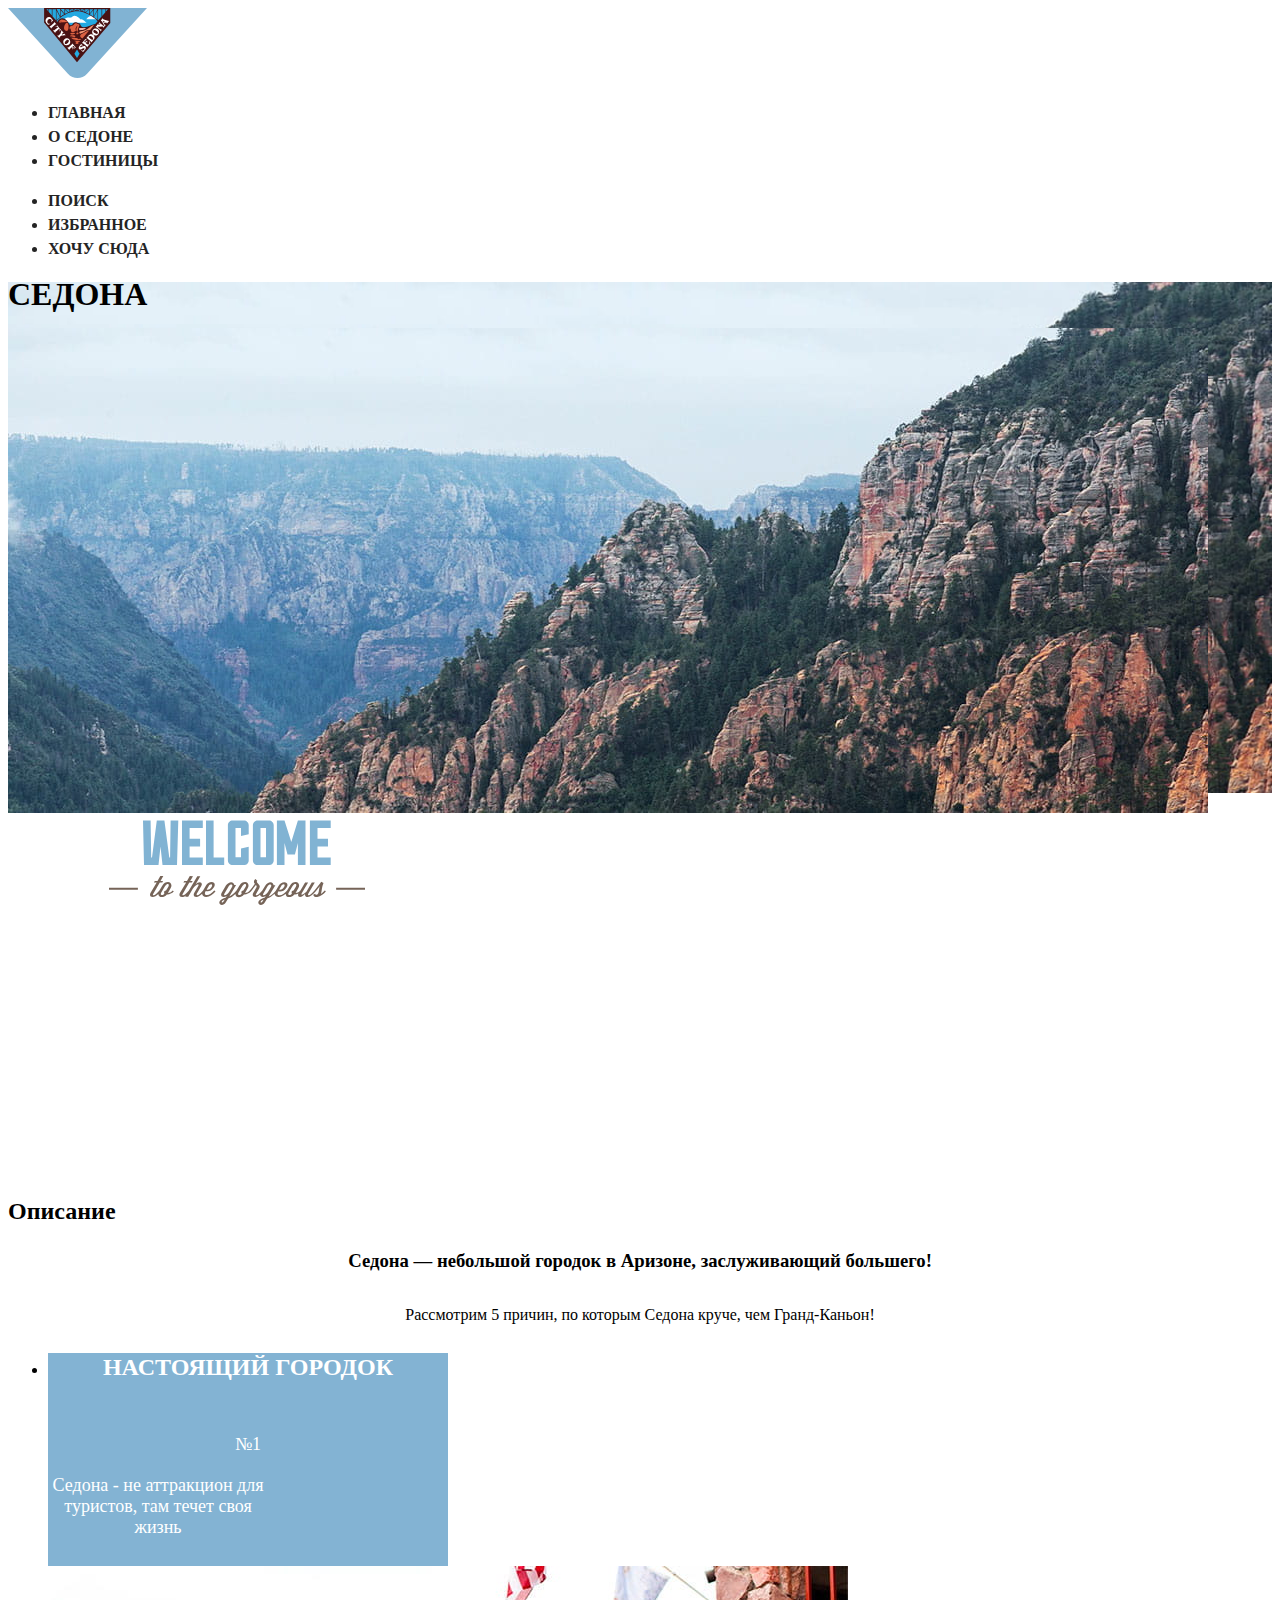
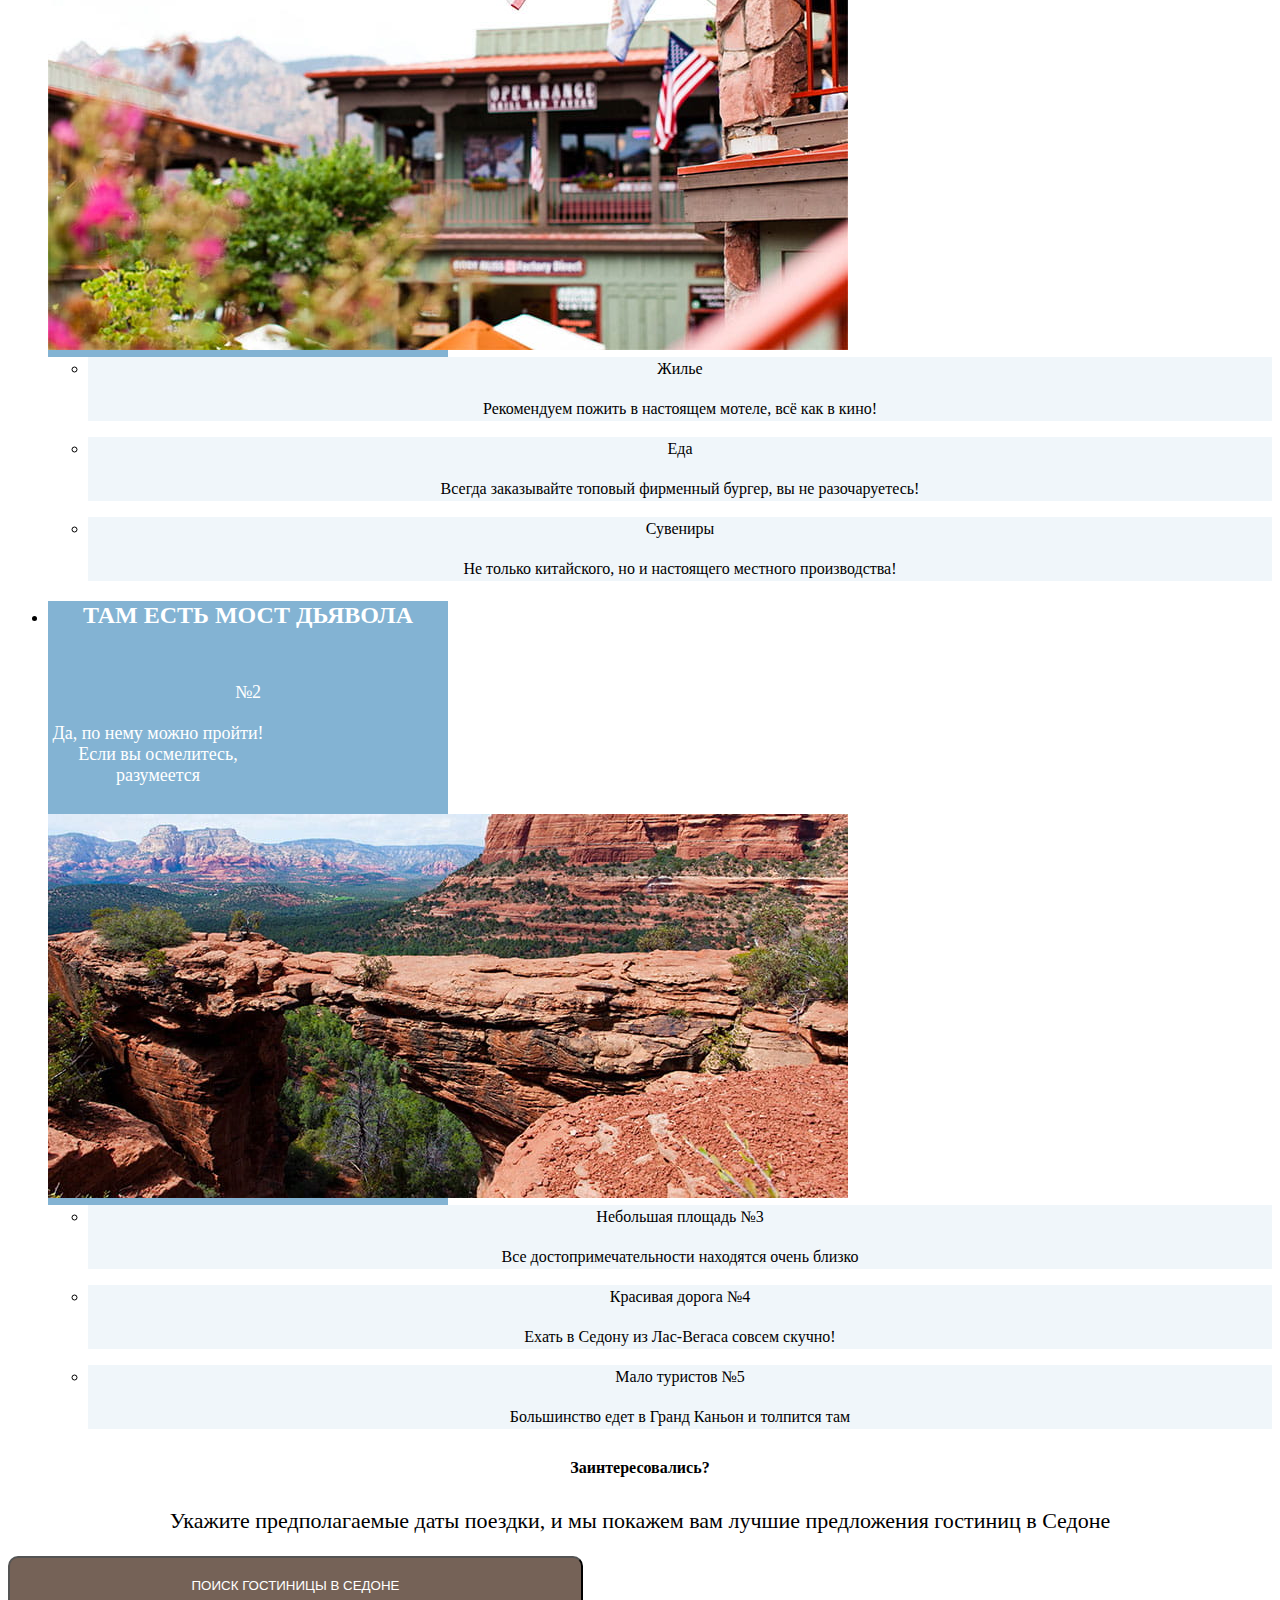
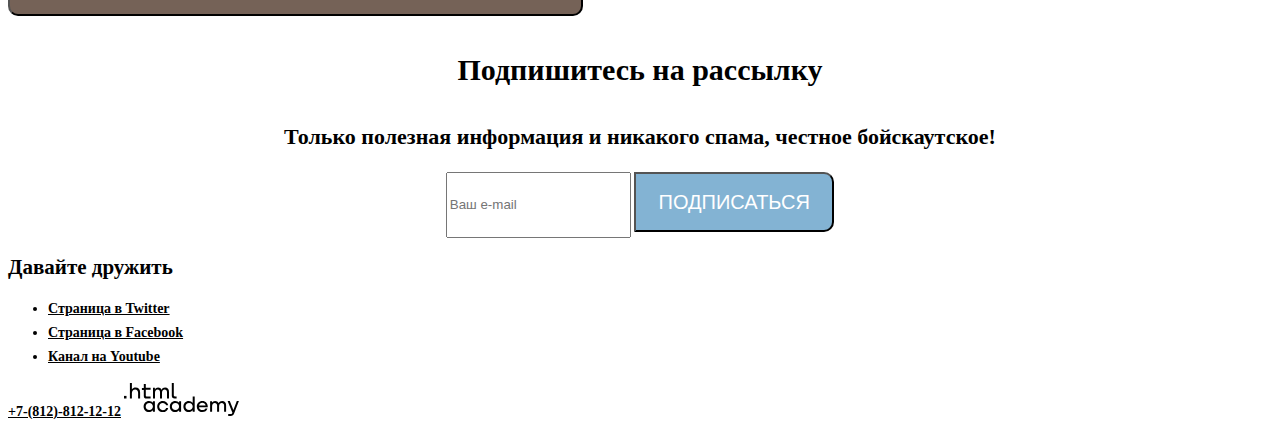
==== commit 350f1f0b: "Merge b02ba7fc833281f9768d069e367bd1cd95ec7758 into a56ccde7f6e745c24e56391ae19f4f36afb0f03a" ====
--- a/index.html
+++ b/index.html
@@ -3,7 +3,7 @@
 <head>
   <meta charset="utf-8">
   <title>HTML Academy: Седона</title>
-  <link rel="stylesheet" href="styles/styles.css">
+  <link rel="stylesheet" href="/styles/styles.css">
 </head>
 <body>
   <header class="page-header">
@@ -43,9 +43,7 @@
   <main class="main-index">
     <h1 class=visually-hiden>СЕДОНА</h1>
     <img class="index.background" src="images/index-background.jpg" alt="Задний фон">
-    <img class="logo" src="images/Vector.svg" alt="Логотип седоны «Добро пожаловать в седону.»" width="188" height="46">
-    <img class="sedona" src="images/Sedona.svg" alt="Логотип седоны»" width="457" height="213">
-    <img class="2 vector" src="images/Vector2.svg" alt="Логотип седоны добро»" width="256" height="29">
+    <img class="welcome-image" src="images/welcome-image.svg" alt="Логотип седоны «Добро пожаловать в седону.»" width="458" height="352">
     <section class="welcome">
       <h2 class="visually-hiden">Описание</h2>
       <h3 class="welcome-title">Седона — небольшой городок в Аризоне,
--- a/styles/styles.css
+++ b/styles/styles.css
@@ -1,287 +1,207 @@
 @font-face {
-font-family: "PT Sans";
-font-style: normal;
-font-weight: 400;
-src: url("/fonts/ptsans-400.woff2") format("woff2"); 
-font-display: swap;
-    
-  }
+  font-family: "PT Sans";
+  font-style: normal;
+  font-weight: 400;
+  src: url("/fonts/ptsans-400.woff2") format("woff2");
+  font-display: swap;
+
+}
 
 @font-face {
-font-family: "PT Sans";
-font-style: normal;
-font-weight: 700;
-src: url("/fonts/ptsans-700.woff2") format("woff2");
-font-display: swap;
-  }
-
-@font-face {
-font-family: "PT Sans";
-font-style: italic;
-font-weight: 400;
-src: url("/fonts/ptsans-400-italic.woff2") format("woff2");
-font-display: swap; 
-}
-@font-face {
-font-family: "PT Sans";
-font-style: italic;
-font-weight: 700;
-src: url("/fonts/ptsans-700-italic.woff2") format("woff2");
-font-display: swap;
-    
-}
-
- body {
-font-family: "PT Sans" sans-serif;
-font-size:16px;
-line-height:24px;
-color:#242424;
-background-color:#FFFFFF;
-
-}
+  font-family: "PT Sans";
+  font-style: normal;
+  font-weight: 700;
+  src: url("/fonts/ptsans-700.woff2") format("woff2");
+  font-display: swap;
+}
+
+body {
+  font-family: "PT Sans" "Open Sans" sans-serif;
+  font-size: 16px;
+  line-height: 24px;
+  color: #242424;
+  background-color: #FFFFFF;
+
+}
+
 .page-header {
-color:#242424;
-background: #FFFFFF;
+  color: #242424;
+  background: #FFFFFF;
 }
 
 .navigation-link {
-font-family:"PT Sans" sans-serif;
-line-height:24px;
-color:inherit;
-font-weight: 700;
-text-align: center;
-color: #000000;
-background-color: #FFFFFF;
-text-decoration: none;
-text-transform: uppercase; 
-}
+  line-height: 26px;
+  line-height: 24px;
+  font-weight: 700;
+  color: #242424;
+  background-color: #FFFFFF;
+  text-decoration: none;
+  text-transform: uppercase;
+}
+
 .welcome-title {
-font-family:"PT Sans" sans-serif;
-font-size:30px;
-line-height:36px;
-line-height:93%;
-color:inherit;
-font-weight: 700;
-text-align: center;
-color: #000000;
-background-color: #FFFFFF;
-text-decoration: none;
-vertical-align: top;
-
-}
+  line-height: 36px;
+  font-weight: 700;
+  text-align: center;
+  color: #000000;
+  background-color: #FFFFFF;
+  text-decoration: none;
+
+}
+
 .welcome-description {
-font-family:PT Sans;
-font-style:regular;
-font-size:22px;
-line-height:36px;
-line-height:126%;
-text-align:center;
-vertical-align:top;
+  line-height: 36px;
+  text-align: center;
 }
 
 .main-index {
-color: #000000;
-background-color: #ffffff;
-background-image: url("/images/index-background.jpg");
-background-size: 100% auto;
-background-repeat: no-repeat;
-  }
+  color: #000000;
+  background-color: #ffffff;
+  background-image: url("/images/index-background.jpg");
+  background-size: 100% auto;
+  background-repeat: no-repeat;
+}
 
 .advantages-item-content {
-width: 400px;
-height: 384px;
-left: 40px;
-top: 832px;
-background-color: #83B3D3;
+  width: 400px;
+  background-color: #83B3D3;
 }
 
 .advantages-item-name {
-width: 400px;
-height: 60px;
-left: 40px;
-top: 930px;
-
-font-family: 'PT Sans';
-font-style: normal;
-font-weight: 700;
-font-size: 24px;
-line-height: 28px;
-color:#FFFFFF;
-
-
-text-align: center;
-text-transform: uppercase;
+  width: 400px;
+  min-height: 60px;
+
+  font-weight: 700;
+  font-size: 24px;
+  line-height: 28px;
+  color: #FFFFFF;
+
+
+  text-align: center;
+  text-transform: uppercase;
 }
 
 .advantages-item-number {
-width: 250px;
-height: 25px;
-left: 115px;
-top: 1015px;
-
-font-family: 'PT Sans';
-font-style: normal;
-font-weight: 400;
-font-size: 18px;
-line-height: 21px;
-
-text-align: center;
-text-transform: uppercase;
-
-
-color: #FFFFFF;
+  font-size: 18px;
+  line-height: 21px;
+
+  text-transform: uppercase;
+
+
+  color: #FFFFFF;
 }
 
 .advantages-item-description {
-width: 220px;
-height: 73px;
-left: 130px;
-top: 1066px;
-
-font-family: 'PT Sans';
-font-style: normal;
-font-weight: 400;
-font-size: 18px;
-line-height: 21px;
-
-text-align: center;
-color: #FFFFFF;
-
-}
+  width: 220px;
+  height: 73px;
+
+  font-size: 18px;
+  line-height: 21px;
+
+  text-align: center;
+  color: #FFFFFF;
+
+}
+
 .advantages-image {
-width: 800px;
-height: 384px;
-left: 440px;
-top: 832px;
-
-background: url(photo-1.jpg);
+  width: 800px;
+  min-height: 384px;
+ 
+  background: url(photo-1.jpg);
 }
 
 .services-item {
-width: 400px;
-height: 384px;
-left: 40px;
-top: 1216px;
-color: #000000;
-background: rgba(131, 179, 211, 0.12);
+  width: 100%;
+  color: #000000;
+  background: rgba(131, 179, 211, 0.12);
 }
 
 .search-title {
-font-family:PT Sans;
-font-style:Bold;
-font-size:30px;
-line-height:36px;
-line-height:93%;
-text-align:Center;
-vertical-align:Top;
-}
+  line-height: 36px;
+  text-align: Center;
+}
+
 .search-discription {
-font-family:PT Sans;
-font-style:regular;
-font-size:22px;
-line-height:26px;
-line-height:91%;
-text-align:Center;
-vertical-align:top;
-}
+  font-size: 22px;
+  line-height: 26px;
+  text-align: Center;
+}
+
 .search-button {
-font-family: 'PT Sans';
-font-style: normal;
-font-weight: 700;
-font-size: 20px;
-line-height: 36px;
-width: 575px;
-height: 30px;
-left: 904px;
-top: 158px;
-
+  line-height: 26px;
+
+  text-align: center;
+  text-transform: uppercase;
+  color: #FFFFFF;
+
+  width: 575px;
+  min-height: 60px;
   
-text-align: center;
-text-transform: uppercase;
-color:#FFFFFF;
-
-width: 575px;
-height: 60px;
-left: 904px;
-top: 145px;
-background: #756257;
-border-radius: 10px;
+  background: #756257;
+  border-radius: 10px;
 }
 
 .subscribe-button {
-width: 200px;
-height: 60px;
-left: 904px;
-top: 1045px;
-  
-font-family: 'PT Sans';
-font-style: normal;
-font-weight: 700;
-font-size: 20px;
-line-height: 26px;
-  
-align-items: center;
-text-align: center;
-text-transform: uppercase;
-
-width: 200px;
-height: 60px;
-left: 904px;
-top: 1044px;
-background: #83B3D3;
-border-radius: 0px 10px 10px 0px;
-color:#FFFFFF;
+  width: 200px;
+  height: 60px;
+
+  font-size: 20px;
+  line-height: 26px;
+
+  align-items: center;
+  text-align: center;
+  text-transform: uppercase;
+
+  width: 200px;
+  height: 60px;
+  background: #83B3D3;
+  border-radius: 0px 10px 10px 0px;
+  color: #FFFFFF;
 }
 
 .subscribe-title {
-font-family:PT Sans;
-font-style:Bold;
-font-size:30px;
-line-height:36px;
-line-height:93%;
-text-align:center;
-vertical-align:top;
+  font-size: 30px;
+  line-height: 36px;
+  line-height: 93%;
+  text-align: center;
 }
 
 .subscribe-discription {
-font-family:PT Sans;
-font-style:regular;
-font-size:22px;
-line-height:26px;
-line-height:91%;
-text-align:center;
-vertical-align:top;
+  font-size: 22px;
+  line-height: 26px;
+  text-align: center;
 }
 
 .subscribe-form {
-text-align:center;
-}
+  text-align: center;
+}
+
 .subscribe-email {
-height: 60px;
-left: 840px;
-right: -160px;
-bottom: 214px;
-
-}
-  
+  height: 60px;
+  left: 840px;
+  right: -160px;
+  bottom: 214px;
+
+}
+
 /* List */
 .advantages-list {
-    text-align: center;
-  }
-  
-  /* Title */
+  text-align: center;
+}
+
+/* Title */
 .advantages-title {
-font-family: "PT Sans" sans-serif;
-font-size: 24px;
-line-height: 28px;
-text-transform: uppercase;
-  }
+  line-height: 28px;
+  text-transform: uppercase;
+}
+
 .page-footer {
   font-size: 14px;
   font-weight: 700;
   color: #000000;
   background-color: #FFFFFF;
 }
+
 .page-footer a {
   color: #000000;
 }
@@ -290,5 +210,3 @@
   font-size: 14px;
   color: #dbb590;
 }
-
-  